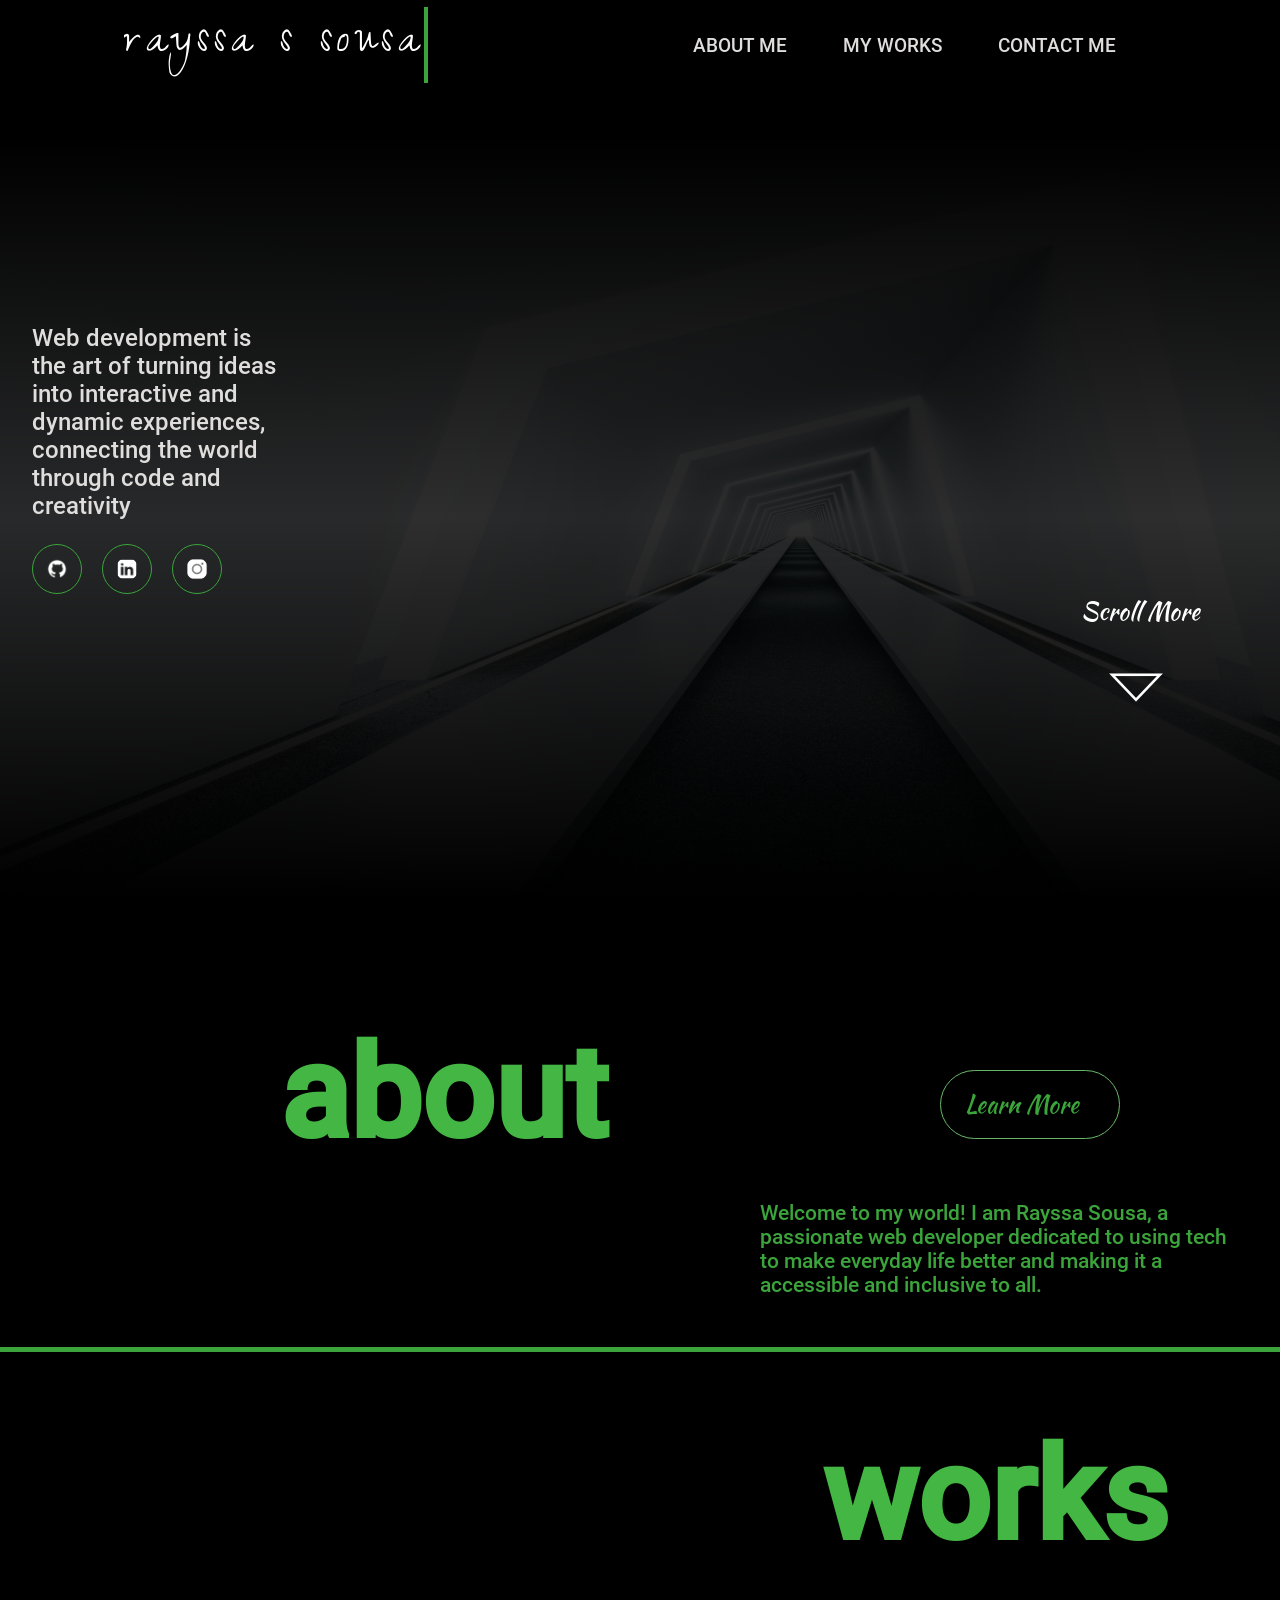
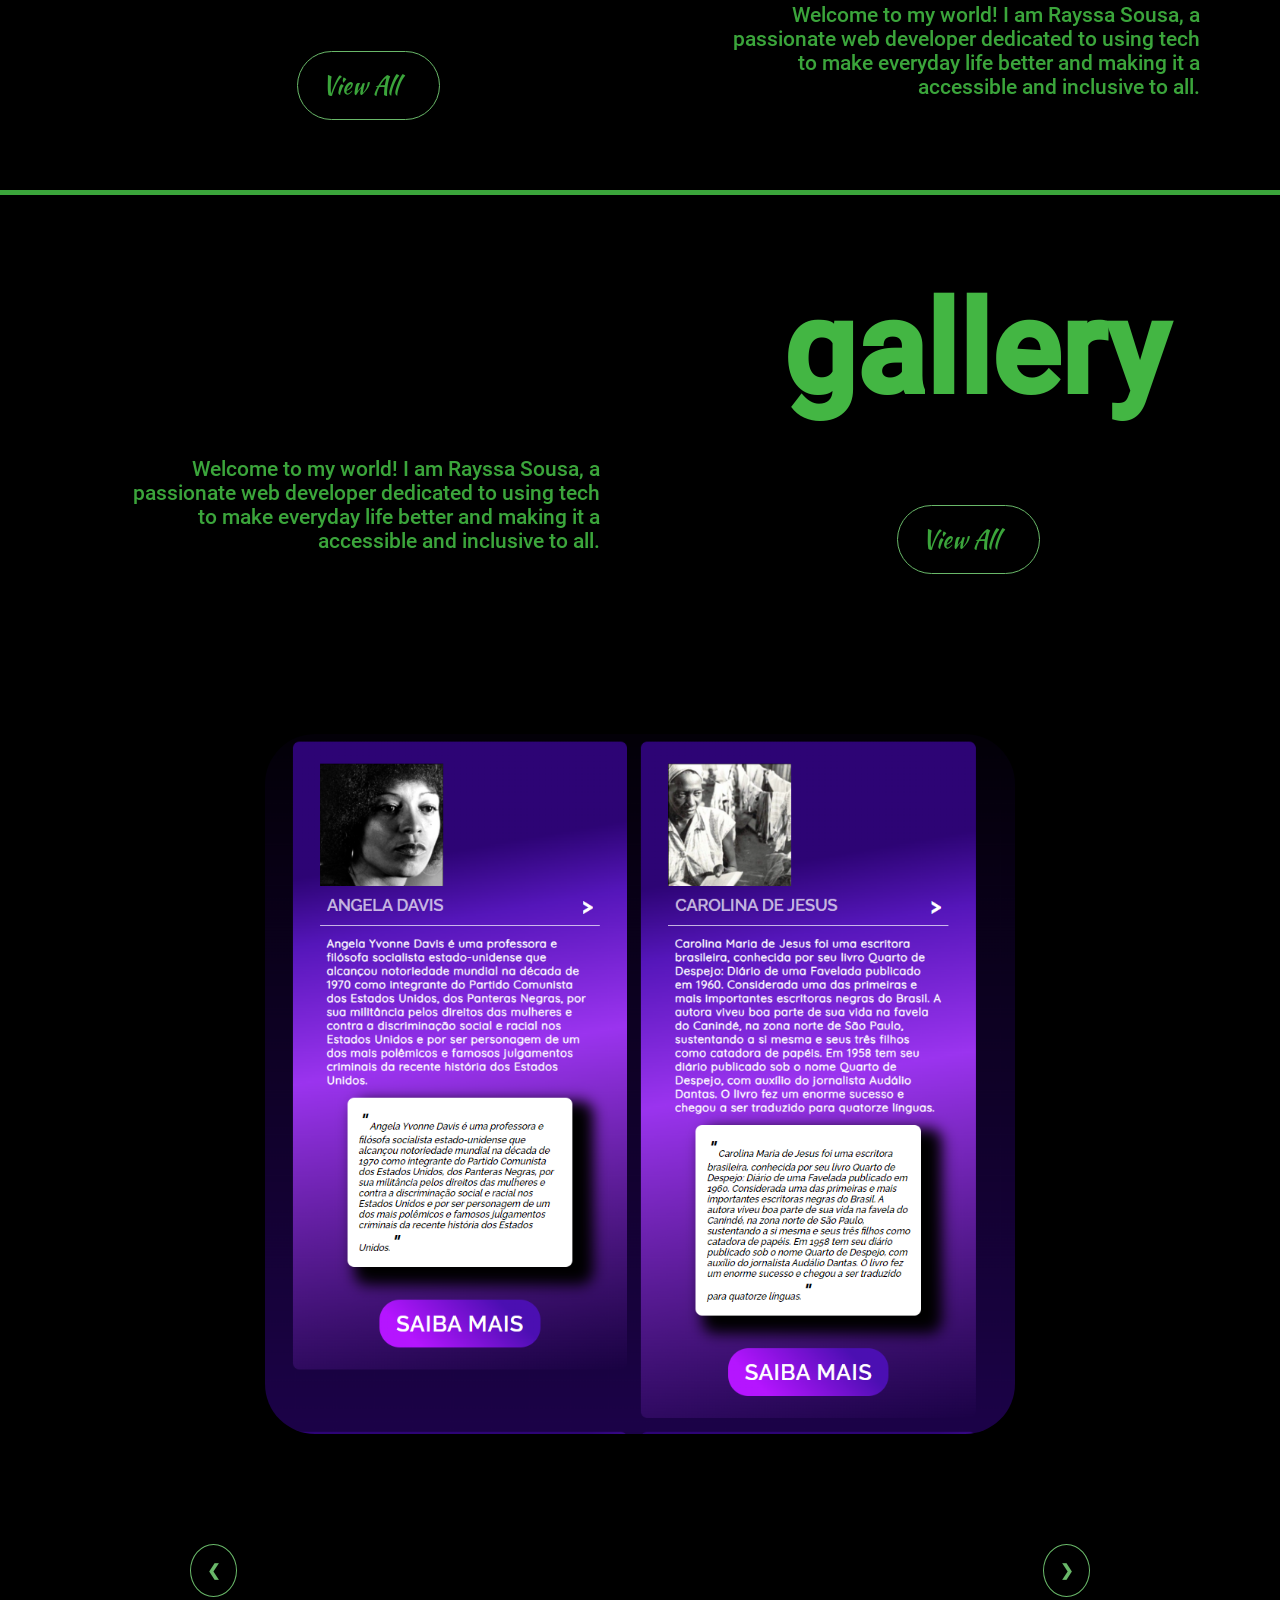
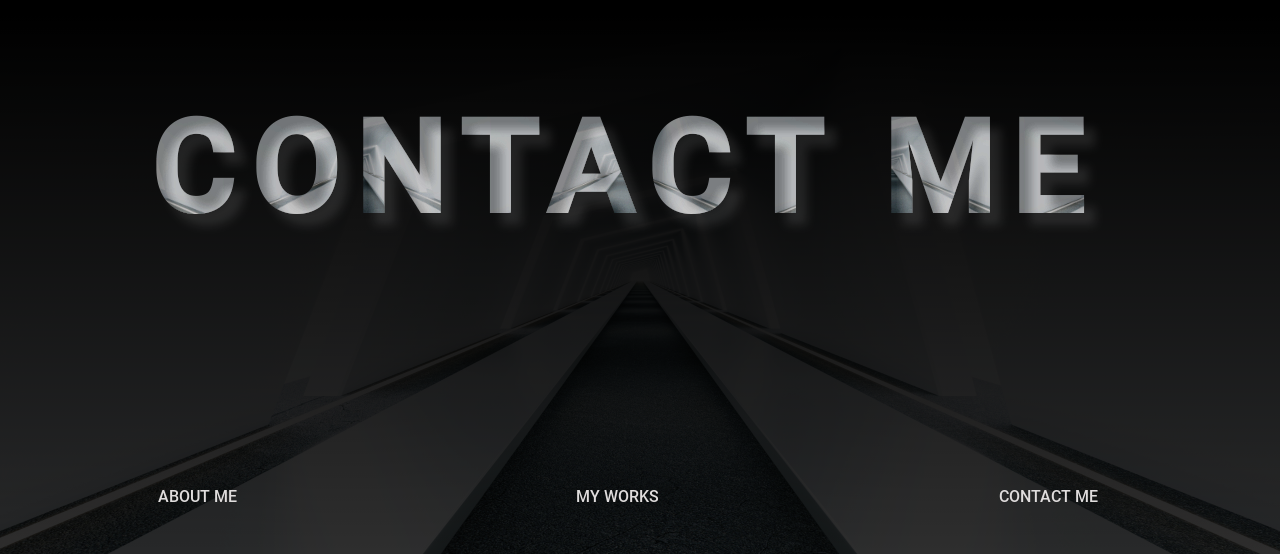
==== index.html @ abcde001 "starting on the contact page, endind the form and making everything flexible for mobiles" ====
<!DOCTYPE html>
<html lang="en">
<head>
    <meta charset="UTF-8">
    <meta name="viewport" content="width=device-width, initial-scale=1.0">
    <title>Personal Portfolio | CodSoft</title>
    <link rel="stylesheet" href="assets/css/style.css">
    <link rel="stylesheet" href="assets/css/mobile-view.css">

    <style>
        .scrolling::after{
                    content: url('/assets/projects/icons8-ordem-descendente-64.png');
                    margin-right: 2rem;
                }
                
        .scrolling:hover::after{
            content: url('/assets/projects/icons8-ordem-descendente-64\ \(1\).png');
            cursor: pointer;
        }
    </style>
</head>
<body>
    <header>
        <div class="align-header-content">
            <div class="logo">
                <a href="index.html"><p>RAYSSA S SOUSA</p></a>
            </div>

            <nav>
                <ul class="navigation-content">
                    <a href="about-page.html"><li>About me</li></a>
                    <a href="#"><li>My Works</li></a>
                    <a href="contact-me.html"><li>Contact Me</li></a>
                </ul>
            </nav>

            <div class="drowpdown">
                <button class="dropbtn">
                    <img src="assets/projects/icons8-cardápio-50.png" alt="Menu">
                </button>
                <div class="dropdown-content">
                    <a href="about-page.html"><li>About me</li></a>
                    <a href="#"><li>My Works</li></a>
                    <a href="contact-me.html"><li>Contact Me</li></a>
                </div>
            </div>
        </div>
    </header>

    <main>
        <section class="main-page" style="background: linear-gradient(black 5%, transparent, black 90%), url('assets/projects/background-main-page.png'); background-size: cover;">
            <div class="main-page-content"></div>
            <div class="main-page-content text-content">
                <p>Web development is the art of turning ideas into interactive and dynamic experiences, connecting the world through code and creativity</p>
                <div class="social-media-links">
                    <a href="#"><img src="assets/projects/icons8-github-96 (1).png" alt="Github logo"></a>
                    <a href="#"><img src="assets/projects/icons8-linkedin-96 (1).png" alt="LinkedIn logo"></a>
                    <a href="#"><img src="assets/projects/icons8-instagram-96.png" alt="Instagram logo"></a>
                </div>
            </div>
            <a href="#about-page">
                <div class="main-page-content scrolling">
                <p>Scroll More</p>
            </div>
            </a>
            <div class="main-page-title">
                <h1>PORTFOLIO</h1>
            </div>
        </section>

        <div class="side-spaces">
            <section class="about" id="about-page">
                <div class="column-align">
                    <div class="row-align right-align">
                        <a href="about-page.html"><h2>About</h2></a>
                    </div>
                    <div class="row-align right-align"></div>
                </div>
                <div class="column-align">
                    <div class="row-align left-align">
                        <button type="button">Learn More</button>
                    </div>
                    <div class="row-align align-text-left margin-r">
                        <p>Welcome to my world! I am Rayssa Sousa, a passionate web developer dedicated to using tech to make everyday life better and making it a accessible and inclusive to all. </p>
                    </div>
                </div>
            </section>

            <div class="divisor-normal"></div>
            <div class="divisor"></div>

            <section class="works">
                <div class="column-align">
                    <div class="row-align">
                    </div>
                    <div class="row-align-block right-align">
                        <button type="button">View All</button>
                    </div>
                </div>
                <div class="column-align">
                    <div class="row-align right-align">
                        <h2>Works</h2>
                    </div>
                    <div class="row-align align-text-right">
                        <p>Welcome to my world! I am Rayssa Sousa, a passionate web developer dedicated to using tech to make everyday life better and making it a accessible and inclusive to all. </p>
                    </div>
                </div>
            </section>
            <div class="divisor-normal"></div>

            <section class="galery">
                <div class="column-align">
                    <div class="row-align">
                    </div>
                    <div class="row-align align-text-right">
                        
                        <p>Welcome to my world! I am Rayssa Sousa, a passionate web developer dedicated to using tech to make everyday life better and making it a accessible and inclusive to all. </p>
                    </div>
                </div>
                <div class="column-align">
                    <div class="row-align right-align">
                        <h2>Gallery</h2>
                    </div>
                    <div class="row-align-block align-text-right">
                        <button type="button">View All</button>
                    </div>
                </div>
            </section>
        </div>

        <section class="display-project-pic"></section>

        <div class="side-spaces">
            <section class="projects-navigation" id="projects-navigation">
                <div class="project-display">
                    <img src="assets/projects/3.png" alt="">
                </div>
                <div class="project-display">
                    <img src="assets/projects/cv.png" alt="">
                </div>
                <div class="project-display"> 
                    <img src="assets/projects/DIO-css-clone.png" alt="">
                </div>
                <div class="project-display">
                    <img src="assets/projects/discord-clone.png" alt="">
                </div>
                <div class="project-display">
                    <img src="assets/projects/pokedex.png" alt="">
                </div>
                <div class="project-display">
                    <img src="assets/projects/wikipedia1.png" alt="">
                </div>
                <div class="project-display">
                    <img src="assets/projects/youtube-clone.png" alt="">
                </div>
                <div class="project-display"> 
                    <img src="assets/projects/youtube-search-clone.png" alt="">
                </div>
                

                <a class="previous" onclick="plusSlides(-1)">&#10094;</a>
                <a class="next" onclick="plusSlides(1)">&#10095;</a>
            </section>

            <section class="box">
                <div class="cards-projects">
                    <div class="cards">
                        <div class="card1" style="background: url('/assets/projects/pokedex.png');
                        background-size: cover;
                        background-position: center;"></div>
                    </div>
                    <div class="cards">
                        <div class="card2" style="background: url('/assets/projects/portfolio.png');
                        background-size: cover;
                        background-position: center;"></div>
                    </div>
                    <div class="cards">
                        <div class="card3" style="background: url('/assets/projects/discord-clone.png');
                        background-size: cover;
                        background-position: center;"></div>
                    </div>
                </div>

                <button id="more-projects">See All</button>
            </section>
        </div>
    </main>

    <footer>
        <div class="bg-green"></div>
        <div class="footer-img-bg" style="background: linear-gradient(black, transparent), url('assets/projects/background-main-page.png');
        background-size: cover;
        background-position: center;">
            <a href="contact-me.html"><h2 style="background: url('assets/projects/background-main-page.png'); background-size: contain; background-position: top;
                background-clip: text;
                color: transparent;">contact me</h2></a>
            <nav class="footer-nav">
                <ul class="navigation-content">
                    <a href="about-page.html"><li>About me</li></a>
                    <a href="#"><li>My Works</li></a>
                    <a href="contact-me.html"><li>Contact Me</li></a>
                </ul>
            </nav>
        </div>
    </footer>

    <script>
        let slideIndex = 1;
        showSlides(slideIndex);

        function plusSlides(n){
            showSlides(slideIndex += n);
        }

        function currentSlide(n){
            showSlides(slideIndex = n);
        }

        function showSlides(n){
            let i;
            let slides = document.getElementsByClassName("project-display");
            if(n >slides.length){
                slideIndex = 1;
            }
            if(n < 1){
                slideIndex = slides.length;
            }

            for(i = 0; i < slides.length; i++){
                slides[i].style.display = "none";
            }
            slides[slideIndex-1].style.display = "flex";
        }
    </script>
</body>
</html>
---- assets/css/style.css ----
body, a {
    margin: 0;
    text-decoration: none;
}

*{
    color: white;
    font-family: roboto;
    box-sizing: border-box;
}

*::selection{
    background-color: rgb(59, 165, 59);
    color: black;
}

main{
    background-color: black;
}

header{
    height: 10vh;
    background-color: black;
}

.align-header-content{
    display: flex;
    justify-content: space-around;
    align-items: center;
    height: 100%;
}

@font-face {
    font-family: roboto;
    src: url('/assets/fonts/Roboto-Medium.ttf');
}

@font-face {
    font-family: zeyada;
    src: url('/assets/fonts/Zeyada-Regular.ttf');
}

@font-face {
    font-family: kaushan;
    src: url('/assets/fonts/KaushanScript-Regular.ttf');
}

.logo p{
    overflow: hidden;
    border-right: .10em solid rgb(59, 165, 59);
    white-space: nowrap;
    font-size: 3rem;
    font-family: zeyada;
    letter-spacing: 5px;
    text-transform: lowercase;
    margin: 0 auto;
    font-weight: normal;
    animation: typingEffect 3s steps(20,end), cursorEffect .65s step-end infinite;
}

@keyframes typingEffect {
    from{
        width: 0;
    } to {
        width: 100%;
    }
}

@keyframes cursorEffect {
    from, to {
        border-color: transparent;
    } 50% {
        border-color: rgb(59, 165, 59);
    }
}

.navigation-content{
    margin: 0;
    padding: 0;
    display: flex;
    align-items: center;
}

.navigation-content li{
    margin-right: 1.5rem;
    padding: 1rem;
    list-style: none;
    text-transform: uppercase;
    font-family: roboto;
    font-size: 1.2rem;
    color: #e0dddd;
    font-weight: normal;
}

.navigation-content li:hover{
    color: black;
    background-color: white;
    transition: 2s ease;
}

.main-page{
    height: 100vh;
    display: flex;
    flex-direction: column;
}

.main-page-content{
    height: 20%;
    display: flex;
    flex-direction: column;
}

.text-content p{
    width: 20%;
    font-size: 1.5rem;
    font-weight: normal;
    color: #e0dddd;
    margin-left: 2rem;
}

.social-media-links{
    margin: 0;
    margin-left: 2rem;
}

.social-media-links img {
    width: 50px;
    margin-right: 1rem;
    background-color: transparent;
    border: 1px solid rgb(59, 165, 59);
    padding: .8rem;
    border-radius: 50%;
}

.scrolling{
    display: flex;
    flex-direction: column;
    align-items: flex-end;
    font-size: 1.5rem;
    color: #e0dddd;
    margin-right: 5rem;
}

.scrolling p{
    font-family: kaushan;
}

.main-page-title{
    text-align: center;
    height: 5%
}

.main-page-title h1{
    font-size: 15rem;
    letter-spacing: 1rem;
    margin: 0;
    background: url('assets/projects/background-main-page.png');
    background-size: contain;
    background-clip: text;
    color: transparent;
    filter: brightness(2);
    font-weight: 600;
}

.main-page-title{
    background-size: scale-down;
    background-position: bottom;
}

.about, .works, .galery{
    padding-top: 15rem;
    height: 55vh;
    background-color: black;
    display: flex;
}

.about{
    margin-bottom: 15rem;
}
.galery{
    padding: 0;
    margin-right: 10rem;
    padding-bottom: 5rem;
}

.divisor-normal{
    height: 5px;
    background-color: rgb(59, 165, 59);
}

.works{
    margin-right: 10rem;
    margin-bottom: 5rem;
}

.column-align {
    width: 50%;
}

.row-align{
    height: 50%;
    display: flex;
    justify-content: flex-end;
}

.row-align-block{
    display: block;
    text-align: right;
    height: 50%;
}

.right-align h2{
    text-align: right;
    text-transform: lowercase;
    margin: 0;
    font-size: 10rem;
    color: rgb(67, 182, 67);
}

.column-align > .left-align{
    text-align: right;
    display: block;
}

.column-align > .right-align{
    justify-content: flex-end;
    align-items: end;
}

.left-align button, .right-align button, .row-align-block button{
    
    background-color: transparent;
    border: 1px solid rgb(105, 184, 105);
    color: rgb(59, 165, 59);
    border-radius: 50px;
    font-size: 2rem;
    padding: 1rem 1.5rem;
    font-family: kaushan;
    margin-right: 20rem;
}

.left-align button::after, .right-align button::after, .row-align-block button::after{
    content: url('assets/projects/icons8-arrastar-para-cima\,-seta-para-a-direita-48.png');
    margin-left: 1rem;
}

.left-align button:hover, .right-align button:hover, .row-align-block button:hover{
    background-color: rgb(59, 165, 59);
    color: white;
    transition: 1s ease;
    cursor:pointer;
}

.align-text-left p, .align-text-right p{
    font-size: 1.5rem;
    font-weight: 100;
    margin: 0;
    color: rgb(59, 165, 59);
    margin-top: 2rem;
}

.align-text-right{
    text-align: right;
}

.side-spaces{
    width: 1400px;
    background-color: black;
    margin-right: auto;
    margin-left: auto;
}

.divisor {
    height: 5px;
    width: 30%;
    background-color: rgb(59, 165, 59);
    transform: rotate(90deg);
    margin-left: auto;
    margin-right: auto;
}

.row-align-block button{
    margin-top: 5rem;
}

.display-project-pic{
    display: none;
    height: 85vh;
    background: url('assets/projects//frameworks.png');
    background-size: cover;
    background-repeat: no-repeat;
    background-position: top;
}

.projects-navigation{
    padding: 10rem 0 10rem 0;
    display: flex;
    max-width: 1000px;
    position: relative;
    margin-left: auto;
    margin-right: auto;
}

.project-display{
    width: 100%;
    height: 800px;
    animation: fade 1.5s;
    justify-content: center;
}

.project-display img {
    object-fit: cover;
    object-position: center ;
    border-radius: 50px;
    max-height: 700px;
    max-width: 1000px;
}

.previous, .next {
    cursor: pointer;
    position: absolute;
    top: 80%;
    width: auto;
    margin-top: -22px;
    padding: 1rem;
    color: rgb(105, 184, 105);
    border: 1px solid rgb(105, 184, 105);
    border-radius: 50%;
    font-weight: bold;
    font-size: 2rem;
    transition: 0.6s ease;
    user-select: none;
}

.previous:hover, .next:hover{
    background-color: rgba(59, 165, 59, 0.8);
}

.next {
    right: -10%;
}

.previous{
    left: -10%;
}

@keyframes fade {
    from{
        opacity: .4;
    } to{
        opacity: 1;
    }
}

footer{
    height: fit-content;
}

.bg-green{
    display: none;
    height: 40vh;
    background: linear-gradient(black 5%, transparent), rgb(67, 182, 67);
}

.footer-img-bg{
    height: 60vh;
    position: relative;
    text-align: center;
    display: flex;
    flex-direction: column;
    justify-content: space-around;
    align-items: center;
}

.footer-img-bg h2{
    margin: 0;
    text-transform: uppercase;
    font-size: 10rem;
    letter-spacing: 1rem;
    filter: brightness(3);
    font-weight: 600;
    margin-left: 8rem;
}

.footer-nav{
    width: 100%;
    padding-bottom: 2rem;
}

.footer-nav > .navigation-content{
    width: 100%;
    justify-content: space-around;
}

.footer-nav > .navigation-content li {
    font-size: 1.5rem;
}

.footer-nav > .navigation-content li:hover{
    color: white;
    background-color: transparent;
}

.intro-section{
    height: fit-content;
    display: flex;
    padding: 5rem 0;
    background-color: rgba(59, 165, 59, 0.5);
}

.organize-page{
    margin-left: auto;
    margin-right: auto;
    text-align: center;
}

.organize-page h1{
    text-transform: uppercase;
    font-weight: normal;
    font-weight: normal;
    font-size: 3rem;
}

#bold-destaque{
    color: rgb(146, 223, 146);
    font-weight: bold;
}

.agrupacao-info{
    display: flex;
    align-items: center;
    justify-content: center;
    text-align: left;
}

.personal-info{
    width: 20%;
    margin-right: 5rem;
    margin-left: 3rem;
    margin-bottom: 1rem;
}

.personal-info p, .personal-info-label h2, .about-text h2, .about-text p{
    font-family: monospace;
    font-size: 1.2rem;
}

.personal-info-label h2{
    font-size: 1.5rem;
    font-weight: 600;
}

.about-text{
    width: 30%;
    text-align: left;
}

.my-resume {
    flex-direction: column;
    position: relative;
    z-index: 0;
    background-color: rgba(59, 165, 59, 0.5);
    text-align: center;
}

.my-resume h2{
    font-size: 3rem;
    font-weight: normal;
    text-transform: uppercase;
    margin: 0;
    margin-bottom: 0;
}

.my-resume h2 + a p{
    text-transform: uppercase;
    color: rgb(146, 223, 146);
    font-size: 1.1rem;
}

.my-resume h2 + a p:hover{
    text-shadow: 1px 1px 5px rgb(146, 223, 146);
    transition: 1s ease;
}

.my-resume::before{
    content: " ";
    position: absolute;
    top: 50%;
    width: 100%;
    height: 2px;
    background-color: rgb(146, 223, 146);
    transform: rotate(90deg);
    z-index: -1;
    display: block;
    margin-top: 5rem;
    margin-right: 1rem;
}

.resume-timeline{
    text-align: center;
}

.resume-timeline h3{
    text-transform: uppercase;
    background-color: #f1f1f1;
    display: inline-block;
    padding: 0.5rem 1rem;
    color: black;
    border-radius: 10px;
    font-weight: normal;
    font-family: monospace;
    font-size: 1.5rem;
}

.experience-card{
    display: flex;
}
.experience-left, .blank-space, .experience-right {
    width: 100%;
}
.experience-left, .experience-right{
    margin: 3.5rem 0;
    display: flex;
    align-items: flex-end;
    flex-direction: column;
}

.experience-left + .blank-space {
    margin: 0;
    margin-right: 7rem;
    display: flex;
    justify-content: flex-start;
    align-items: center;
}

.experience-left, .blank-space{
    width: 100%;
}

.experience-left {
    text-align: right;
    margin: 4.5rem 0;
    display: flex;
    align-items: flex-end;
    flex-direction: column;
    padding-right: 2rem;
}

.experience-left h4, .experience-left p, .experience-right h4, .experience-right p {
    font-family: monospace;
    letter-spacing: 2px;
}

.experience-left h4, .experience-right h4 {
    font-size: 2rem;
    font-weight: normal;
    margin: 0;
    margin-bottom: 1rem;
}

.experience-left p + p, .experience-right p + p {
    width: 60%;
    line-height: 1.5;
}

.experience-right {
    text-align: left;
    align-items: flex-start;
    padding-left: 2rem;
}

.my-skills{
    text-align: center;
    padding: 10rem 0;
}

.my-skills h2{
    color: white;
    font-family: monospace;
    font-size: 3rem;
    font-weight: normal;
}

.grid-align-skills{
    height: 100%;
    width: 70%;
    margin-left: auto;
    margin-right: auto;
    display: flex;
    align-items: center;
    border-top: 1px solid white;
}

.grid-skills{
    height: 50%;
    width: 100%;
    display: grid;
    grid-template-rows: repeat(3, 1FR);
    padding-top: 5rem;
}

.skill-set{
    width: 50%;
    margin-left: auto;
    margin-right: auto;
}

.progress-header{
    display: flex;
    justify-content: space-between;
}

.progress-header h3{
    margin: 0;
    text-align: left;
    margin-bottom: 2rem;
    font-family: monospace;
    color: white;
    font-size: 1.5rem;
    font-weight: normal;
    letter-spacing: 2px;
}

.progress-header p{
    color: white;
    font-size: 1.5rem;
    font-weight: normal;
    font-family: monospace;
}

.progress-bar-bg{
    margin-left: auto;
    margin-right: auto;
    height: 5px;
    background-color: rgba(245, 245, 245, 0.8);
    border-radius: 20px;
}

.progress-bar-animation{
    transition: all .5s ease-in;
    background-image: linear-gradient(45deg, rgba(255, 255, 255, 0.25) 25%, transparent 25%, transparent 50%, rgba(255, 255, 255, 0.25) 50%, rgba(255, 255, 255, 0.25) 75%, transparent 75%, transparent);
    background-size: 40px 40px;
    animation: progress-stripes 2s linear infinite;
}

.progress-bar {
    height: 100%;
    border-radius: 20px;
}

.purple-width{
    width: 15%;
    background-color: purple;
}

.blue-width{
    width: 90%;
    background-color: blue;
}

.green-width{
    width: 100%;
    background-color: rgb(17, 156, 17);
}

@keyframes progress-stripes{
    0%{
        background-position: 40px 0;
    } 100%{
        background-position: 0 0;
    }
}

.normal-footer{
    background-color: black;
    height: fit-content;
    display: flex;
    flex-direction: column;
    align-items: center;
    padding: 5rem 0;
    border-top: 1px solid rgb(59, 165, 59);
}

ul{
    padding: 0;
    margin: 0;
}

footer h4{
    text-transform: uppercase;
    color: rgb(59, 165, 59);
    margin: 1rem 0;
}

footer p{
    margin: 0;
    color: rgb(59, 165, 59);
}

#destaque{
    color: white;
    cursor: pointer;
}

.destaque-experiencias{
    display: none;
}

.drowpdown{
    display: none;
}

.box{
    display: none;
}

.organize-profile-photo{
    display: flex;
    width: 100%;
    justify-content: center;
    margin: 3rem 0;
}

.profile-outline{
    width: 400px;
    height: 400px;
    border: 10px solid rgb(59, 165, 59);
    position: relative;
    animation: movingPic 4s ease-in-out;
}

.profile-pic{
    height: 400px;
    width: 400px;
    margin-top: -3.5rem;
    margin-left: 3rem;
    box-shadow: 8px 8px 100px 10px rgba(0, 0, 0, 0.1);
}

.green-bg{
    background-color: rgba(59, 165, 59, 0.5);
}

.flex-align{
    display: flex;flex-direction: row;
    justify-content: center;
    align-items: center;
    overflow: hidden;
    height: 55vh;

    font-family: roboto;
    transition: .25s;

    margin: 0 2rem;

    
}

.options-box{
    display: flex;
    flex-direction: row;
    align-items: stretch;
    overflow: hidden;

    min-width: 600px;
    max-width: 900px;
    width: calc(100% - 100px);
    height: 400px;

    position: absolute;
}


.option{
    position: relative;
    overflow: hidden;

    min-width: 60px;
    margin: 10px;

    background-size: auto 120%;
    background-position: center;

    cursor: pointer;

    transition:.5s cubic-bezier(0.05, 0.61, 0.41, 0.95);
    box-shadow: 8px 4px 7px -5px rgba(255, 255, 255, 0.3);
}

.options-box > .active{
    flex-grow: 10000;
    transform: scale(1);

    max-width: 600px;
    margin: 0px;
    border-radius: 40px;

    background-size: contain;
}

.options-box > .active .shadow{
    box-shadow:inset 0 -120px 120px -125px black;;
}

.options-box > .active .label{
    top: 70%;
    left: 20px;
    .info > h3{
        left: 0;
        opacity: 1;
        text-align: left;
    }
}

.option:not(.active){
    flex-grow: 1;

    background-size: cover;

    border-radius: 30px;
}

.option:not(.active) .shadow{
    box-shadow: inset 0 -20px 20px 5px rgba(0, 0, 0, 0.4);
}

.option:not(.active) .label{
    bottom: 10px;
    left: 10px;
    .info > h3 {
        text-align: left;
        opacity: 0;
    }
}

.shadow{
    position: absolute;
    bottom: 0;
    left: 0;
    right: 0;

    height: 120px;

    transition:.5s cubic-bezier(0.05, 0.61, 0.41, 0.95);
}

.label{
    display: flex;
    position: absolute;
    right: 0;

    height: 40px;
    transition:.5s cubic-bezier(0.05, 0.61, 0.41, 0.95);

}
.icon{
    display: flex;
    flex-direction: column;
    justify-content: center;

    margin-left: 10px;

    color: white;

    white-space: pre;
}

.icon > h3{
    position: relative;
    transition:.5s cubic-bezier(0.05, 0.61, 0.41, 0.95), opacity .5s ease-out;
}

.main{
    font-weight: bold;
    font-size: 1.2rem;
    font-family: monospace;
}

.sub{
    transition-delay: .1s;
    font-family: monospace;
}

.areas-expertise{
    text-align: center;
    padding: 5rem 0;
}

.areas-expertise h2{
    font-family: monospace;
    font-size: 3rem;
    font-weight: normal;
}

.contact-page{
    height: 100vh;
    background-color: #fdf8f8;
    display: flex;
    justify-content: center;
    align-items: center;
}

.contact-box{
    max-width: 1400px;
    min-width: 300px;
    width: calc(100% - 20%);
    height: 80vh;
    margin: 0 2rem;
    border: 8px solid rgb(59, 165, 59);
    border-radius: 40px;
    display: flex;
    padding: 1.5rem;
    background-color: #f7f7f7;
}

.section-two, .section-one{
    border-radius: 40px;
}

.section-one{
    width: 30%;
    height: 100%;
}

.section-one .logo p{
    color: black;
    font-size: 1.5rem;
    width: fit-content;
    margin: 0;
    animation: typingEffect 3s steps(20,end), cursorEffect .35s step-end;
}

.content-box-text{
    height: 80%;
    padding: 2rem 0;
}

.contact-text h2, .contact-text p, .contact-text span{
    color: black;
}

.contact-text h2{
    font-size: 1.1rem;
    margin: 0;
    font-weight: normal;
    letter-spacing: 1px;
    text-transform: uppercase;
}

.contact-text p{
    margin: 0;
    margin-top: .5rem;
    margin-bottom: 1rem;
    font-size: .925rem;
    color: rgb(66, 66, 66);
}

.contact-text span{
    font-size: .925rem;
    font-weight: 600;
    color: rgb(48, 46, 46);
}

.text{
    width: 80%;
    margin-bottom: 2rem;
}

.contact-page .social-media-links img {
    padding: .5rem;
    width: 60px;
    border-radius: 5px;
}

.logo{
    width: fit-content;
}


.section-two{
    width: 70%;
    padding: 4rem;
    height: 100%;
    background-color: rgb(59, 165, 59);
    display: flex;
    flex-direction: column;
    justify-content: flex-start;
}

.section-two h1{
    margin: 0;
    font-size: 5rem;
    line-height: 1;
    font-weight: normal;
    font-family: zeyada;
    margin: 3rem 0;
}

form{
    width: 100%;
    height: 40%;
}

form input, textarea{
    width: 80%;
    height: 20%;
    margin-bottom: 3rem;
    background-color: transparent;
    border: 0;
    border-bottom: 1px solid white;
    outline: none;
    font-size: 1rem;
}

form input::selection, textarea::selection{
    background-color: white;
    color: black;
}

textarea{
    height: 100px;
    resize: none;
}

form input::placeholder, textarea::placeholder{
    font-size: 1rem;
    color: white;
}

form button{
    width: 100%;
    padding: 1rem 0;
    background-color: white;
    border: 0;
    border-radius: 10px;
    font-size: 1rem;
}

button a {
    color: black;
    font-size: 1.3rem;
    letter-spacing: 2px;
    display: block;
    width: 100%;
}

@keyframes movingPic{
    0%{
        transform: scale(0.1);
    } 100%{
        transform: scale(1);
    }
}

@media screen and (max-width: 718px) {
    .options-box {
        min-width: 520px;
    }
    .options-box .option:nth-child(5) {
        display: none;
    }
}

@media screen and (max-width: 638px) {
    .options-box {
        min-width: 440px;
    }
    .options-box .option:nth-child(4) {
        display: none;
    }
}

@media screen and (max-width: 558px) {
    .options-box {
        min-width: 360px;
    }
    .options-box .option:nth-child(3) {
        display: none;
    }
}

@media screen and (max-width: 478px) {
    .options-box {
        min-width: 280px;
    }
    .options-box .option:nth-child(2) {
        display: none;
    }
}
---- assets/css/mobile-view.css ----
@media only screen and (min-width: 1000px) and (max-width: 1800px){
    .organize-profile-photo{
        display: flex;
        width: 100%;
        justify-content: center;
        margin: 3rem 0;
    }
    
    .profile-outline{
        width: 300px;
        height: 300px;
        border: 10px solid rgb(59, 165, 59);
        position: relative;
        animation: movingPic 4s ease-in-out;
    }
    
    .profile-pic{
        height: 300px;
        width: 300px;
        margin-top: -2rem;
        margin-left: 2rem;
        box-shadow: 8px 8px 100px 10px rgba(0, 0, 0, 0.1);
    }
    .project-display{
        display: flex;
        justify-content: center;
    }
    body{
        margin: 0;
    }
    header{
        width: 100%;
    }
    .align-header-content{
        width: 100%;
    }
    .text-content p{
        font-size: 1.5rem;
        width: 20%;
    }
    .main-page-title{
        text-align: center;
        height: 30%;
    }

    .main-page-title h1{
        font-size: 10rem;
        margin-bottom: 5rem;
    }

    .main-page-content{
        height: 30%;
    }

    .side-spaces{
        width: 100%;
    }

    .about, .works, .galery{
        padding-top: 0;
        padding-bottom: 0;
        margin-top: 5rem;
        margin-bottom: 5rem;
        height: fit-content;
    }

    .right-align h2{
        font-size:8rem;
        margin-right: 2rem;
    }

    .left-align button, .right-align button, .row-align-block button {
        background-color: transparent;
        border: 1px solid rgb(105, 184, 105);
        color: rgb(59, 165, 59);
        border-radius: 50px;
        font-size: 1.5rem;
        padding: 1rem 1.5rem;
        font-family: kaushan;
        margin-right: 10rem;
    }
    .align-text-left p, .align-text-right p {
        font-size: 1.3rem;
        font-weight: 100;
        margin: 0;
        color: rgb(59, 165, 59);
        margin-top: 2rem;
        width: 80%;
    }

    .margin-r{
        margin-right: 2.5rem;
    }

    .divisor{
        display: none;
    }

    .works, .galery{
        margin-right: 5rem;
    }

    .project-display img{
        max-width: 75%;
    }
    .display-project-pic{
        background-size: contain;
    }

    .previous, .next{
        font-size: 1rem;
    }

    .previous{
        left: 5%;
        top: 95%;
    }

    .next{
        right: 5%;
        top: 95%;
    }

    .projects-navigation{
        padding: 5rem 0;
    }

    .footer-img-bg h2{
        position: static;
        font-size: 8rem;
        margin-left: 0;
        margin-right: 2rem;
        background: url('assets/projects/background-main-page.png');
        background-size: contain;
        background-clip: text;
        color: transparent;
        text-shadow: 11px 12px 10px rgba(255, 255, 255, 0.1);
    }

    .footer-nav > .navigation-content li {
        font-size: 1rem;
    }

    .display-project-pic{
        height: 75vh;
    }

    .bg-green{
        height: 20vh;
        background-color: black;
    }

    .footer-img-bg{
        padding-top: 5rem;
        position: static;
        flex-direction: column;
        justify-content: space-between;
        align-items: center;
    }

    footer{
        height: fit-content;
    }

    .about-text{
        font-size: 1rem;
        margin-top: 3rem;
        width: 70%;
    }

    .agrupacao-info{
        flex-wrap: wrap;
    }

    .my-resume h2{
        margin: 0;
        margin-bottom: 1rem;
    }

    .my-resume::before{
        content: " ";
        height: 0;
    }

    .experience-card .blank-space{
        width: 10%;
        margin-right: 0;
    }

    .resume-timeline h3::before{
        content: " ";
        height: 1px;
        background-color: white;
        width: 100%;
        position: absolute;
        right: 0;
        margin-top: 10px;
        z-index: -1;
    }

    .section-one .social-media-links{
        margin: 0;
    }

    .contact-page .social-media-links img{
        width: 50px;
        padding: 0;
        border: 0;
    }

    .section-two{
        padding: 3rem;
    }

    .section-two h1{
        margin: 0;
        margin-bottom: 2rem;
        font-size: 3rem;
    }

    form input, textarea, form input::placeholder, textarea::placeholder{
        font-size: .9rem;
    }

    textarea{
        height: 70px;
    }

    button a {
        font-size: .9rem;
    }
    
}

@media only screen and (min-width: 850px) and (max-width:999px){

    .organize-profile-photo{
        display: flex;
        width: 100%;
        justify-content: center;
        margin: 3rem 0;
    }
    
    .profile-outline{
        width: 200px;
        height: 200px;
    }
    
    .profile-pic{
        height: 200px;
        width: 200px;
    }
    header{
        width: 100%;
    }

    .main-page{
        width: 100%;
    }

    .text-content{
        height: fit-content;
    }

    .main-page-content{
        height: 10%;
    }

    .text-content p{
        width: 50%;
    }

    .main-page-title{
        height: 50%;
        display: flex;
        align-items: end;
        justify-content: center;
    }

    .main-page-title h1{
        font-size: 7rem;
    }

    .my-resume::before{
        content: "";
        height: 0px;
    }

    .resume-timeline h3::before{
        content: " ";
        height: 1px;
        background-color: white;
        width: 100%;
        position: absolute;
        right: 0;
        margin-top: 10px;
        z-index: -1;
    }


    .agrupacao-info{
        flex-wrap: wrap;
    }

    .about-text{
        width: 70%;
    }

    .blank-space, .experience-left + .blank-space{
        width: 5%;
        margin-right: 1rem;
    }
    .experience-left p + p, .experience-right p + p{
        font-size: 1.1rem;
    }

    .side-spaces{
        width: 100%;
    }

    .about, .works, .galery{
        height: fit-content;
        padding: 0;
        margin-bottom: 5rem;
    }

    .about .right-align h2{
        font-size: 7rem;
        margin-left: 3rem;
    }

    .column-align > .right-align{
        justify-content: flex-end;
        margin-right: 5rem;
    }

    .left-align button, .row-align-block button{
        margin: 0;
        margin-right: 5rem;
        margin-top: 3rem;
    }

    .align-text-left p, .align-text-right p{
        font-size: 1.2rem;
        width: 90%;
        text-align: center;
    }

    .divisor{
        display: none;
    }

    .works{
        margin: 3rem 0;
    }

    .right-align h2{
        font-size: 7rem;
        margin: 0;
    }

    .galery{
        margin: 3rem 0;
    }

    .galery .align-text-right p{
        margin-left: 2rem;
    }

    .project-display{
        display: flex;
        justify-content: center;
    }

    .project-display img {
        object-fit: cover;
        border-radius: 50px;
        max-width: 80%;
    }

    .previous{
        left: 5%;
    }

    .next{
        right: 5%;
    }

    .bg-green{
        display: none;
    }

    footer{
        height: fit-content;
    }

    .footer-img-bg h2{
        position: static;
        margin: 0;
        font-size: 5rem;
        text-shadow: -6px 0px 9px rgba(255, 255, 255, 0.1);
    }

    .footer-img-bg{
        padding-top: 3rem;
        flex-direction: column;
        justify-content: space-between;
        align-items: center;
    }

    .contact-box{
        margin: 0;
        width: calc(100% - 10%);
    }

    .social-media-links{
        margin: 0;
    }

    .contact-page .social-media-links img{
        width: 50px;
        border-radius: 50%;
        padding: .2rem;
    }

    .section-two{
        padding: 2rem;
    }

    .section-two h1{
        font-size: 2.5rem;
    }

    form input, textarea, form input::placeholder, textarea::placeholder{
        font-size: .9rem;
    }

    button a{
        font-size: 1rem;
    }
}

@media only screen and (min-width: 0px) and (max-width:849px){

    .organize-profile-photo{
        display: flex;
        width: 100%;
        justify-content: center;
        margin: 3rem 0;
    }
    
    .profile-outline{
        width: 200px;
        height: 200px;
    }
    
    .profile-pic{
        height: 200px;
        width: 200px;
    }

    .drowpdown{
        position: relative;
        display: inline-block;
    }

    .dropbtn img{
        width: 40px;
        padding: 0;
        cursor: pointer;
    }

    .dropbtn{
        background-color: transparent;
        border: 0;
        padding: 0;
        margin-right: 2rem;
    }

    header nav{
        display: none;
    }

    .dropdown-content{
        display: none;
        position: absolute;
        left: -200%;
        background-color: white;
        min-width: 200px;
        box-shadow: 0px 8px 16px 0px rgba(0,0,0,0.2);
        z-index: 1;
        margin-top: .5rem;
    }

    .dropdown-content a li{
        color: rgb(24, 134, 24);
        padding: 1rem 1.5rem;
        text-decoration: none;
        display: block;
        text-transform: uppercase;
        font-weight: bold;
        letter-spacing: 2px;
    }

    .dropdown-content a:hover{
        background-color: rgb(59, 165, 59);
    }

    .drowpdown:hover .dropdown-content{
        display: block;
    }

    .logo p{
        font-size: 1.7rem;
    }

    .main-page{
        background-size: cover;
        background-position: center;
        height: 90vh;
    }

    .scrolling{
        height: fit-content;
        padding-top: 10rem;
    }

    .text-content p{
        width: 80%;
    }

    .scrolling::after, .scrolling p{
        margin: 0;
        margin-right: 0;
    }

    .side-spaces{
        width: 100%;
    }

    .main-page-title{
        display: none;
    }

    .about, .works, .galery{
        margin: 0;
        display: flex;
        flex-direction: column;
        height: fit-content;
        margin: 2rem 0;
    }

    .divisor{
        display: none;
    }

    .column-align{
        width: 100%;
    }

    .column-align > .right-align {
        justify-content: center;
        align-items: center;
        text-align: center;
    }

    .right-align h2{
        font-size: 6rem;
    }

    .about{
        padding: 0;
    }
    .about h2{
        margin-bottom: 3rem;
    }

    .left-align button, .right-align button, .row-align-block button {
        margin: 0;
        font-size: 1.3rem;
        margin-bottom: 1rem;
    }

    .column-align > .left-align{
        text-align: center;
    }

    .align-text-left p, .align-text-right p {
        width: 70%;
        font-size: 1rem;
        text-align: center;
    }

    .row-align{
        justify-content: center;
    }

    .works{
        padding-top: 3rem;
    }

    .align-text-right {
        text-align: center;
        margin: 1.5rem 0;
    }

    .display-project-pic{
        display: none;
    }

    .projects-navigation{
        display: none;
    }

    .box{
        display: flex;
        flex-direction: column;
        align-items: center;
        height: fit-content;
        position: relative;
        background-color: rgba(59, 165, 59, 0.7);
        padding: 3rem 0;
    }

    .cards-projects{
        height: 100%;
        width: 100%;
        top: 50px;
        display: flex;
        flex-direction: column;
        justify-content: center;
        row-gap: 3rem;
        align-items: center;
    }

    .cards{
        height: 300px;
        width: 300px;
        border-radius: 50px;
        background-color: white;
        position: relative;
        z-index: 1;
        perspective: 1000px;


        &:hover .card1, &:hover .card2, &:hover .card3{
            transform: rotateX(9deg) translateY(-26px);

            &::after{
                transform: translateY(0%);
            }
        } 

        &::before{
            display: block;
            content: "";
            color: white;
            position: absolute;
            top: 5%;
            width: 90%;
            height: 90%;
            background: rgb(0,0,0, 0.5);
            border-radius: 50px;
            will-change: opacity;
            transform-origin: top center;
            transform: skewX(.001deg);
            transition: transform .35s ease-in-out, opacity .5s ease-in-out;
        }

        &:hover::before{
            opacity: 1;
            transform: rotateX(9deg) translateY(-10px) scale(1.15);
        }
    }

    .card1, .card2, .card3{
        border-radius: 50px;
        position: absolute;
        z-index: 1;
        top: 0;
        left: 0;
        width: 100%;
        height: 100%;
        overflow: hidden;
        perspective-origin: 50% 50%;
        transform-style: preserve-3d;
        transform-origin: top center;
        will-change: transform;
        transform: skewX(.001deg);
        transition: transform .35s ease-in-out;

        &::after{
            display: block;
            content: "";
            position: absolute;
            z-index: 100;
            top: 0;
            left: 0;
            width: 100%;
            height: 120%;
            background: linear-gradient(226deg, rgba(255,255,255,0.4) 0%, rgba(255,255,255,0.4) 35%, rgba(255,255,255,0.2) 42%, rgba(255,255,255,0) 60%);
            transform: translateY(-30%);
            will-change: transform;
            transition: transform .65s cubic-bezier(0.18, 0.9, 0.58, 1);
        }
    }

    #more-projects{
        background-color: transparent;
        border: 1px solid white;
        color: white;
        font-size: 2rem;
        font-family: kaushan;
        bottom: -150px;
        border-radius: 50px;
        padding: 1rem 2rem;
        left: 30%;
        margin: 3rem 0;
    }

    #more-projects:hover{
        background-color: white;
        border: 0;
        color: rgb(59, 165, 59);
        transition: 1s ease;
        cursor:pointer;
    }

    .bg-green{
        display: none;
    }

    footer{
        height: fit-content;
    }

    .footer-img-bg{
        align-items: center;
        position: static;
        flex-direction: column;
        justify-content: space-between;
    }

    .footer-img-bg h2{
        font-size: 3rem;
        margin: 0;
        position: static;
        background: url('assets/projects/background-main-page.png');
        background-size: contain;
        background-position: top;
        background-clip: text;
        font-size: 5rem;
    }

    .footer-nav > .navigation-content li{
        color: rgb(179, 174, 174);
    }

    .agrupacao-info{
        flex-wrap: wrap;
    }

    .about-text{
        width: 70%;
    }

    .my-resume::before{
        content: "";
        height: 0px;
    }

    .blank-space, .experience-left + .blank-space{
        width: 5%;
        margin-right: 1rem;
    }

    .resume-timeline h3::before{
        content: " ";
        height: 1px;
        background-color: white;
        width: 100%;
        position: absolute;
        right: 0;
        margin-top: 10px;
        z-index: -1;
    }

    .experience-left p+ p, .experience-right p+p{
        width: 80%;
    }

    .section-one .logo p{
        font-size: 1rem;
        font-weight: bold;
    }

    .contact-box{
        margin: 0;
        width: calc(100% - 5%);
        height: 90vh;
    }

    .social-media-links{
        margin: 0;
    }

    .contact-page .social-media-links img{
        padding: .2rem;
        border-radius: 50%;
        width: 40px;
    }

    .section-two{
        padding: 1.5rem;
    }

    .section-two h1{
        font-size: 2.5rem;
    }

    form input, form input::placeholder, textarea, textarea::placeholder{
        font-size: .9rem;
    }

    textarea{
        height: 80px;
    }

    button a {
        font-size: 1rem;
    }
}
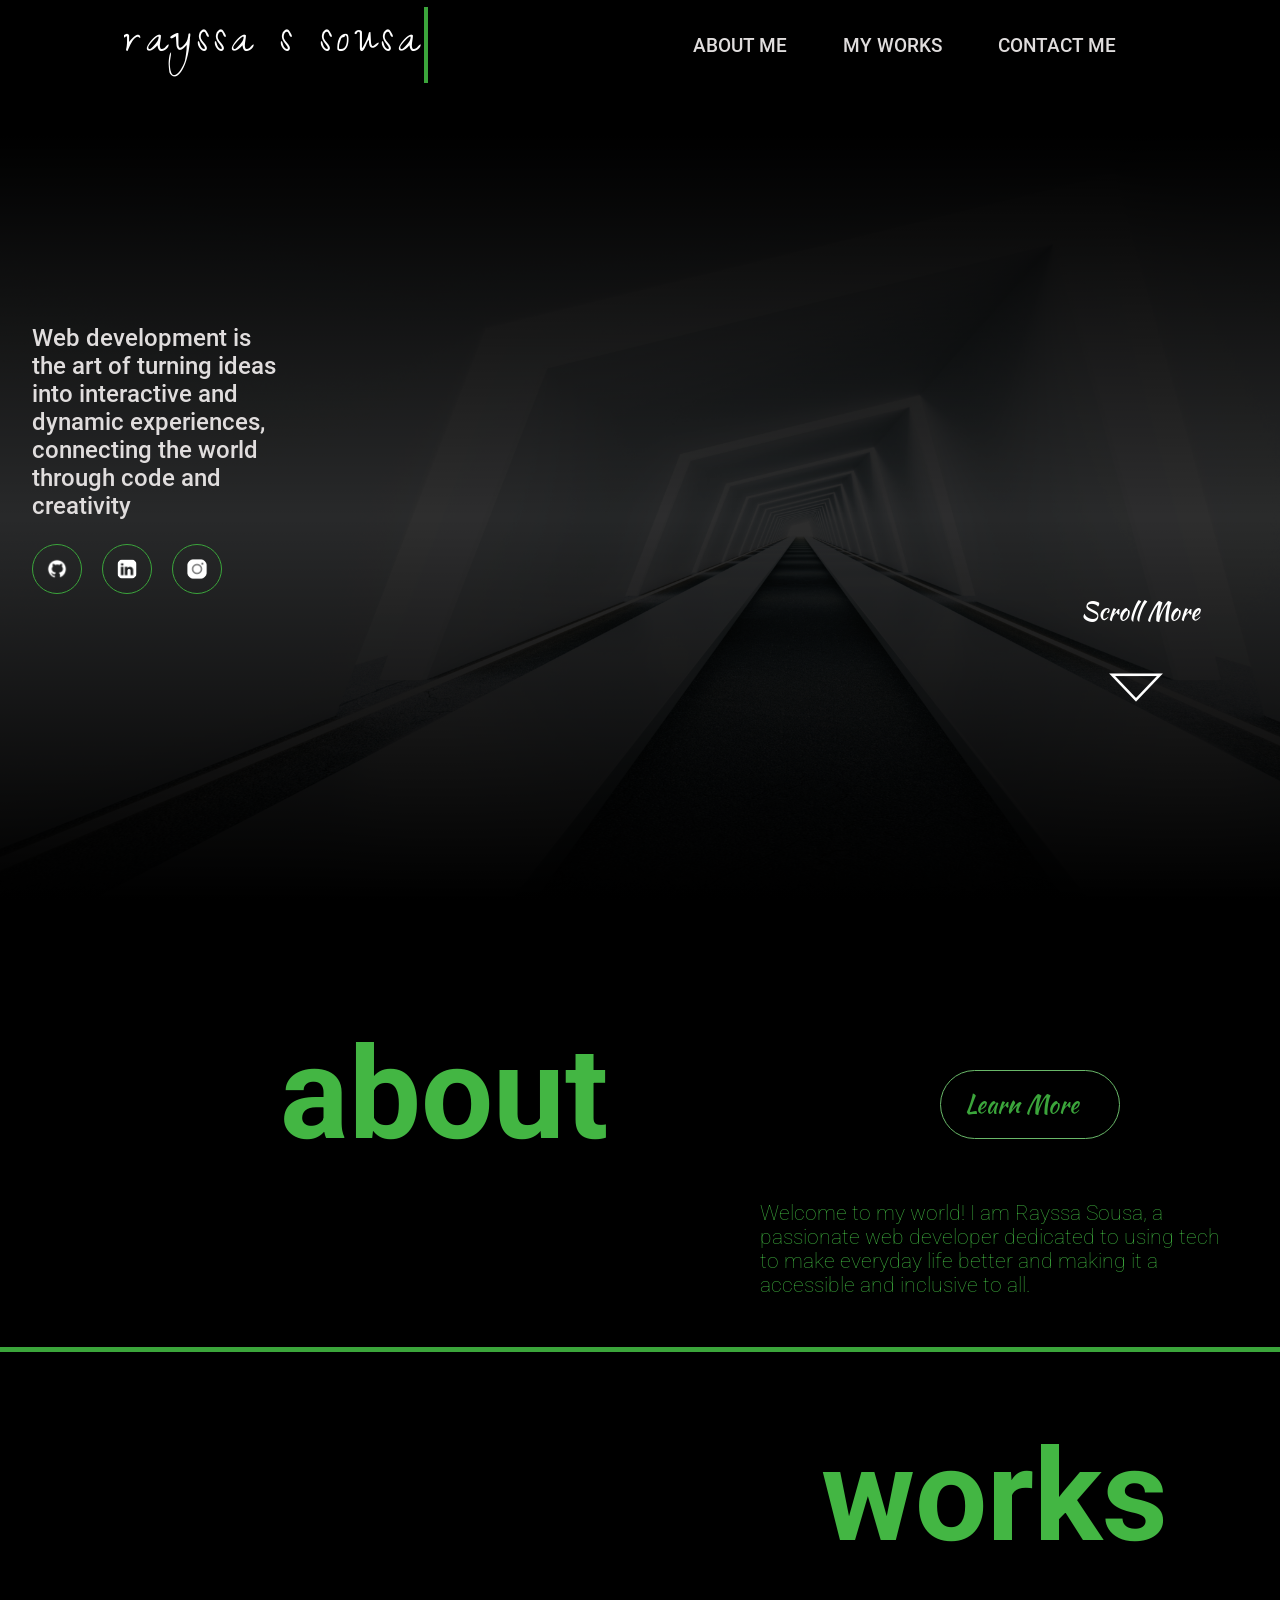
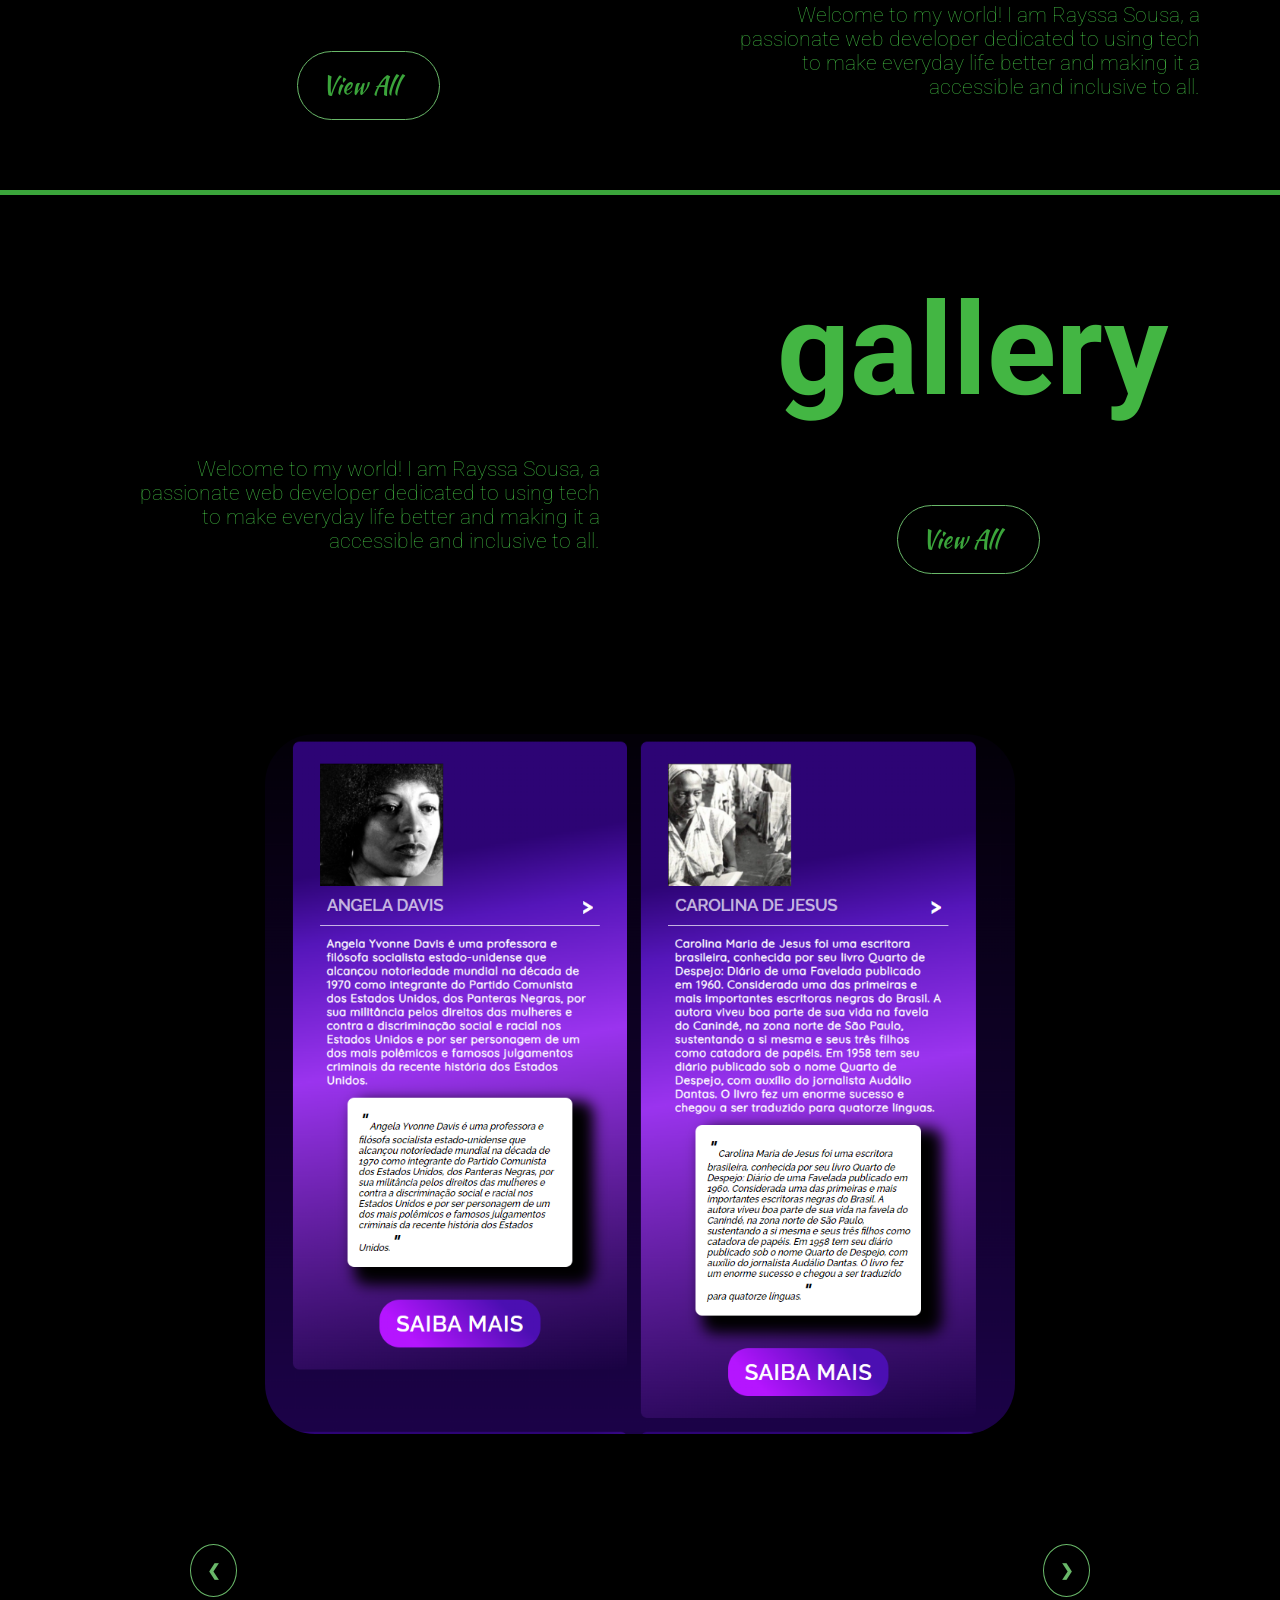
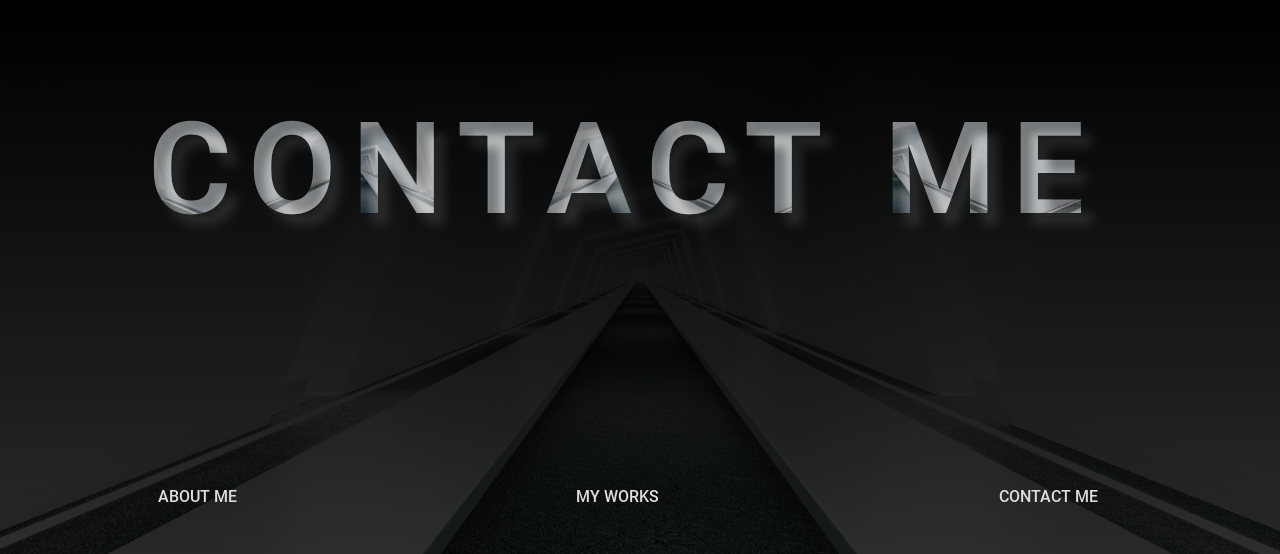
==== commit b56d0253: "starting on the contact page, endind the form and making everything flexible for mobiles" ====
--- a/index.html
+++ b/index.html
@@ -9,15 +9,20 @@
 
     <style>
         .scrolling::after{
-                    content: url('/assets/projects/icons8-ordem-descendente-64.png');
+                    content: url('/assets/projects/setabaixo.png');
                     margin-right: 2rem;
                 }
                 
         .scrolling:hover::after{
-            content: url('/assets/projects/icons8-ordem-descendente-64\ \(1\).png');
+            content: url('/assets/projects/setabaixohover.png');
             cursor: pointer;
         }
     </style>
+
+
+    <link rel="preconnect" href="https://fonts.googleapis.com">
+    <link rel="preconnect" href="https://fonts.gstatic.com" crossorigin>
+    <link href="https://fonts.googleapis.com/css2?family=Kaushan+Script&family=Roboto:ital,wght@0,100;0,300;0,400;0,500;0,700;0,900;1,100;1,300;1,400;1,500;1,700;1,900&family=Zeyada&display=swap" rel="stylesheet">
 </head>
 <body>
     <header>
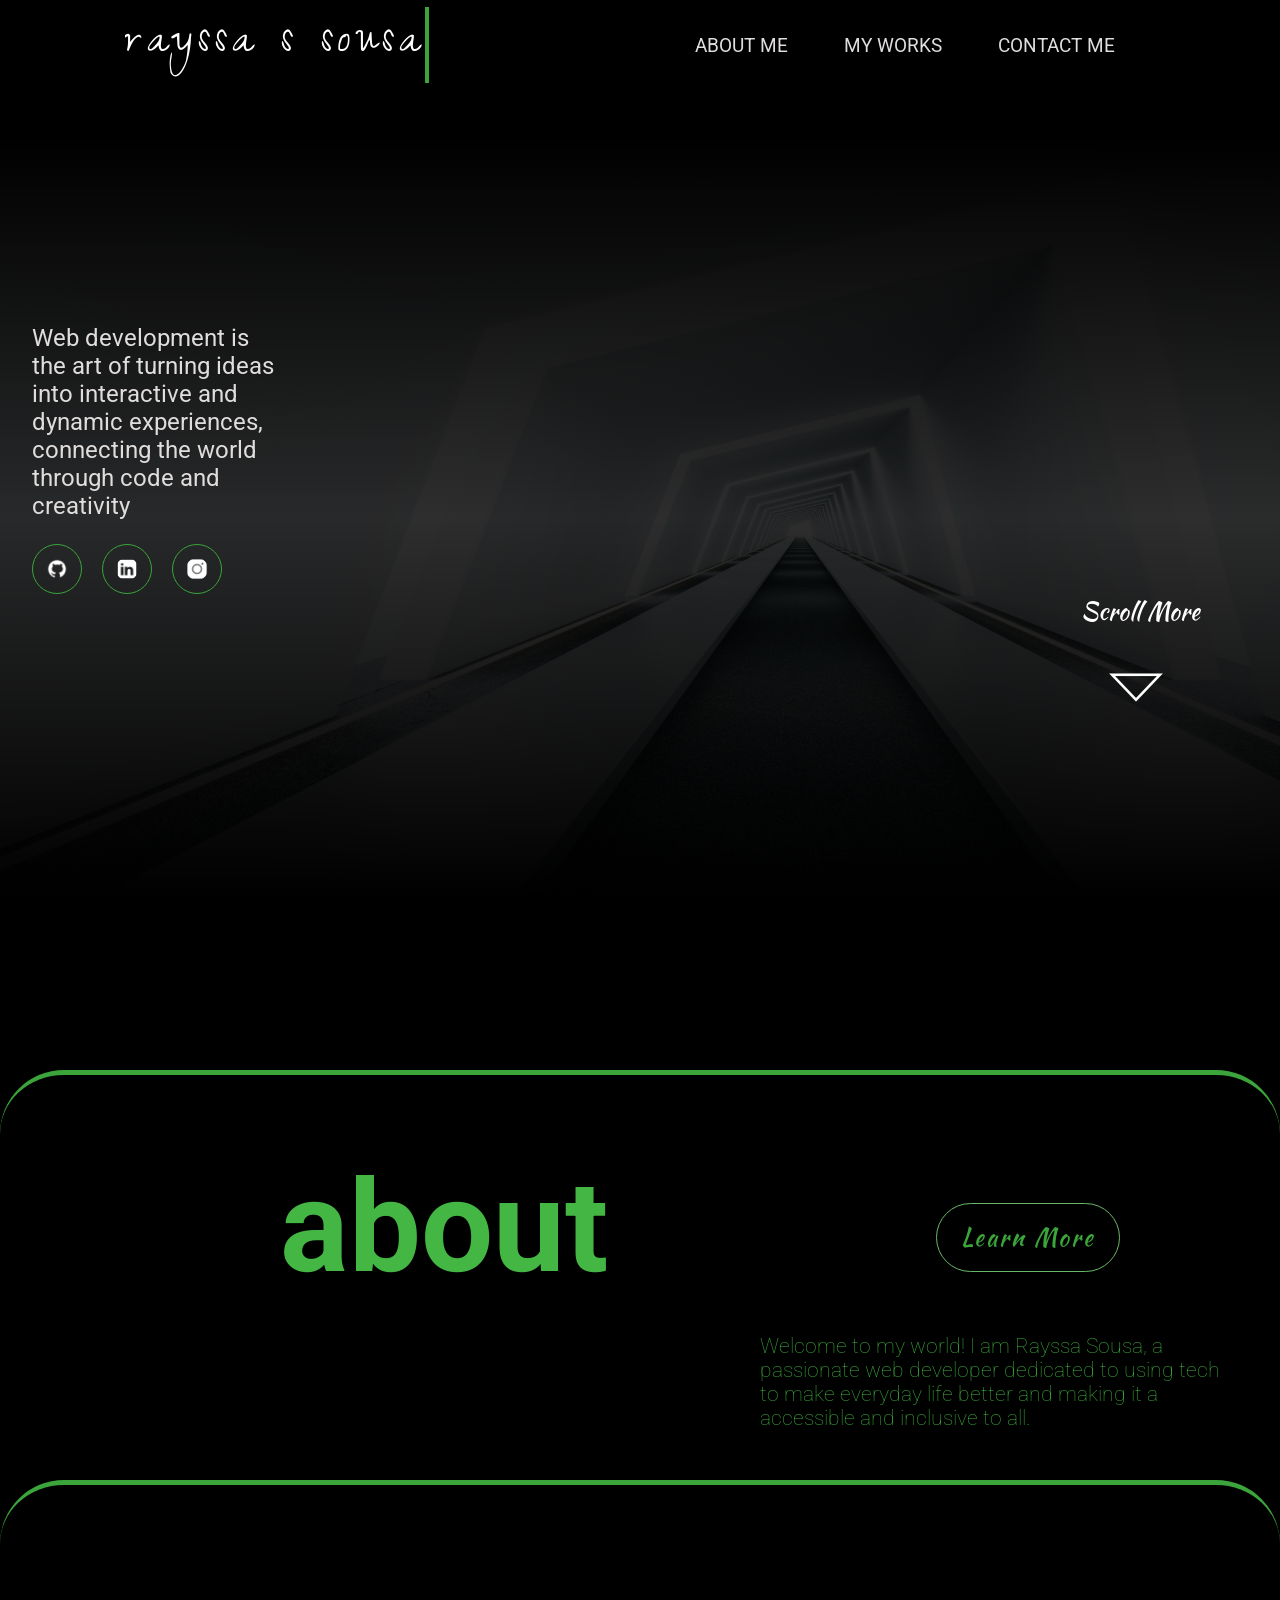
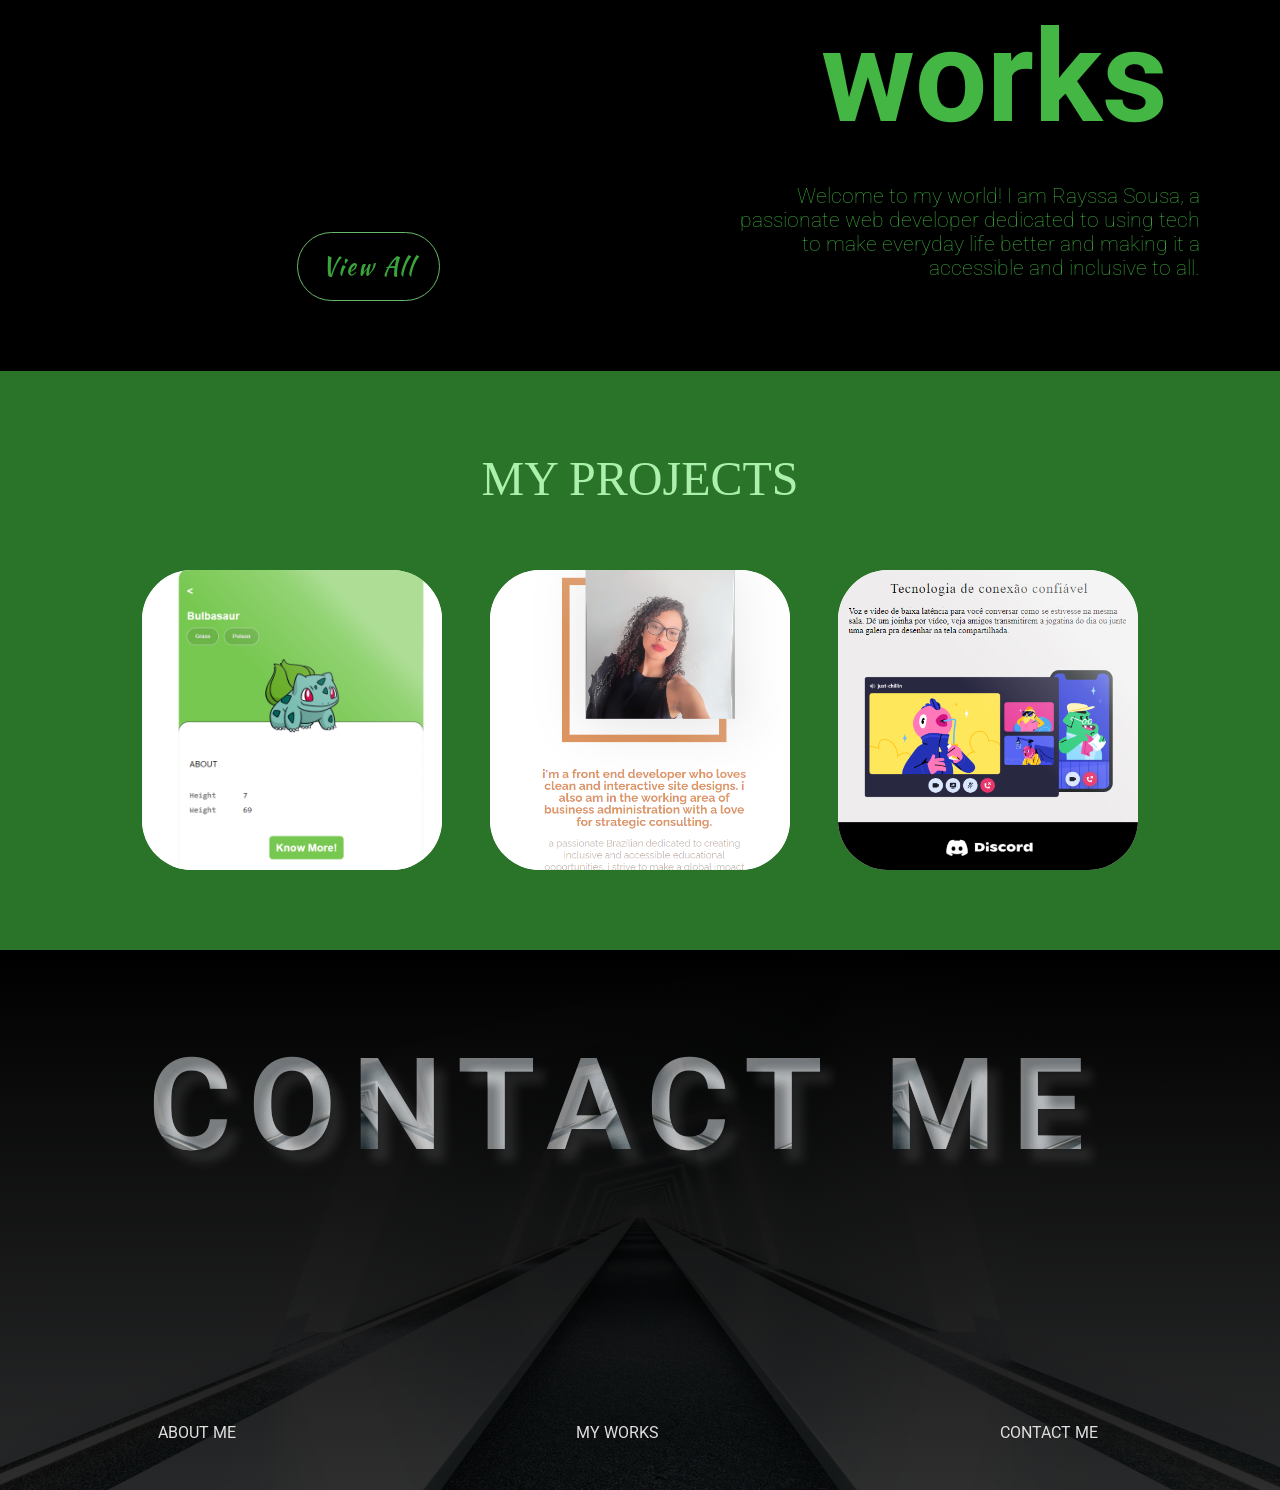
==== commit d6f3e9a2: "making adjustments, deleting sections and organizing everything" ====
--- a/index.html
+++ b/index.html
@@ -83,7 +83,7 @@
                 </div>
                 <div class="column-align">
                     <div class="row-align left-align">
-                        <button type="button">Learn More</button>
+                        <button type="button"><a href="/about-page.html">Learn More</a></button>
                     </div>
                     <div class="row-align align-text-left margin-r">
                         <p>Welcome to my world! I am Rayssa Sousa, a passionate web developer dedicated to using tech to make everyday life better and making it a accessible and inclusive to all. </p>
@@ -99,7 +99,7 @@
                     <div class="row-align">
                     </div>
                     <div class="row-align-block right-align">
-                        <button type="button">View All</button>
+                        <button type="button"><a href="#">View All</a></button>
                     </div>
                 </div>
                 <div class="column-align">
@@ -111,84 +111,30 @@
                     </div>
                 </div>
             </section>
-            <div class="divisor-normal"></div>
-
-            <section class="galery">
-                <div class="column-align">
-                    <div class="row-align">
-                    </div>
-                    <div class="row-align align-text-right">
-                        
-                        <p>Welcome to my world! I am Rayssa Sousa, a passionate web developer dedicated to using tech to make everyday life better and making it a accessible and inclusive to all. </p>
-                    </div>
-                </div>
-                <div class="column-align">
-                    <div class="row-align right-align">
-                        <h2>Gallery</h2>
-                    </div>
-                    <div class="row-align-block align-text-right">
-                        <button type="button">View All</button>
-                    </div>
-                </div>
-            </section>
         </div>
 
         <section class="display-project-pic"></section>
 
-        <div class="side-spaces">
-            <section class="projects-navigation" id="projects-navigation">
-                <div class="project-display">
-                    <img src="assets/projects/3.png" alt="">
+        <section class="box">
+            <h2>My Projects</h2>
+            <div class="cards-projects">
+                <div class="cards">
+                    <div class="card1" style="background: url('/assets/projects/pokedex.png');
+                    background-size: cover;
+                    background-position: center;"></div>
                 </div>
-                <div class="project-display">
-                    <img src="assets/projects/cv.png" alt="">
+                <div class="cards">
+                    <div class="card2" style="background: url('/assets/projects/portfolio.png');
+                    background-size: cover;
+                    background-position: center;"></div>
                 </div>
-                <div class="project-display"> 
-                    <img src="assets/projects/DIO-css-clone.png" alt="">
+                <div class="cards">
+                    <div class="card3" style="background: url('/assets/projects/discord-clone.png');
+                    background-size: cover;
+                    background-position: center;"></div>
                 </div>
-                <div class="project-display">
-                    <img src="assets/projects/discord-clone.png" alt="">
-                </div>
-                <div class="project-display">
-                    <img src="assets/projects/pokedex.png" alt="">
-                </div>
-                <div class="project-display">
-                    <img src="assets/projects/wikipedia1.png" alt="">
-                </div>
-                <div class="project-display">
-                    <img src="assets/projects/youtube-clone.png" alt="">
-                </div>
-                <div class="project-display"> 
-                    <img src="assets/projects/youtube-search-clone.png" alt="">
-                </div>
-                
-
-                <a class="previous" onclick="plusSlides(-1)">&#10094;</a>
-                <a class="next" onclick="plusSlides(1)">&#10095;</a>
-            </section>
-
-            <section class="box">
-                <div class="cards-projects">
-                    <div class="cards">
-                        <div class="card1" style="background: url('/assets/projects/pokedex.png');
-                        background-size: cover;
-                        background-position: center;"></div>
-                    </div>
-                    <div class="cards">
-                        <div class="card2" style="background: url('/assets/projects/portfolio.png');
-                        background-size: cover;
-                        background-position: center;"></div>
-                    </div>
-                    <div class="cards">
-                        <div class="card3" style="background: url('/assets/projects/discord-clone.png');
-                        background-size: cover;
-                        background-position: center;"></div>
-                    </div>
-                </div>
-
-                <button id="more-projects">See All</button>
-            </section>
-        </div>
+            </div>
+        </section>
     </main>
 
     <footer>
--- a/assets/css/style.css
+++ b/assets/css/style.css
@@ -5,7 +5,7 @@
 
 *{
     color: white;
-    font-family: roboto;
+    font-family: 'Roboto';
     box-sizing: border-box;
 }
 
@@ -28,21 +28,6 @@
     justify-content: space-around;
     align-items: center;
     height: 100%;
-}
-
-@font-face {
-    font-family: roboto;
-    src: url('/assets/fonts/Roboto-Medium.ttf');
-}
-
-@font-face {
-    font-family: zeyada;
-    src: url('/assets/fonts/Zeyada-Regular.ttf');
-}
-
-@font-face {
-    font-family: kaushan;
-    src: url('/assets/fonts/KaushanScript-Regular.ttf');
 }
 
 .logo p{
@@ -50,7 +35,7 @@
     border-right: .10em solid rgb(59, 165, 59);
     white-space: nowrap;
     font-size: 3rem;
-    font-family: zeyada;
+    font-family: 'Zeyada';
     letter-spacing: 5px;
     text-transform: lowercase;
     margin: 0 auto;
@@ -86,7 +71,7 @@
     padding: 1rem;
     list-style: none;
     text-transform: uppercase;
-    font-family: roboto;
+    font-family: 'Roboto';
     font-size: 1.2rem;
     color: #e0dddd;
     font-weight: normal;
@@ -142,7 +127,7 @@
 }
 
 .scrolling p{
-    font-family: kaushan;
+    font-family: 'Kaushan Script';
 }
 
 .main-page-title{
@@ -168,7 +153,7 @@
 }
 
 .about, .works, .galery{
-    padding-top: 15rem;
+    padding-top:7rem;
     height: 55vh;
     background-color: black;
     display: flex;
@@ -176,10 +161,14 @@
 
 .about{
     margin-bottom: 15rem;
+    border-top: 5px solid rgb(59, 165, 59);
+    border-radius: 4rem;
 }
 .galery{
-    padding: 0;
-    margin-right: 10rem;
+    padding: 7rem;
+    border-top: 5px solid rgb(59, 165, 59);
+    border-radius: 4rem;
+    margin-right: 0;
     padding-bottom: 5rem;
 }
 
@@ -191,6 +180,10 @@
 .works{
     margin-right: 10rem;
     margin-bottom: 5rem;
+}
+
+.works ~.divisor-normal{
+    display: none;
 }
 
 .column-align {
@@ -227,24 +220,22 @@
     align-items: end;
 }
 
-.left-align button, .right-align button, .row-align-block button{
+.left-align button, .row-align-block button{
     
     background-color: transparent;
     border: 1px solid rgb(105, 184, 105);
+    border-radius: 50px;
+    padding: 1rem 1.5rem;
+    margin-right: 20rem;
+}
+
+.left-align button a, .row-align-block button a{
     color: rgb(59, 165, 59);
-    border-radius: 50px;
     font-size: 2rem;
-    padding: 1rem 1.5rem;
-    font-family: kaushan;
-    margin-right: 20rem;
-}
-
-.left-align button::after, .right-align button::after, .row-align-block button::after{
-    content: url('assets/projects/icons8-arrastar-para-cima\,-seta-para-a-direita-48.png');
-    margin-left: 1rem;
-}
-
-.left-align button:hover, .right-align button:hover, .row-align-block button:hover{
+    font-family: 'Kaushan';
+}
+
+.left-align button:hover, .row-align-block button:hover{
     background-color: rgb(59, 165, 59);
     color: white;
     transition: 1s ease;
@@ -283,75 +274,6 @@
     margin-top: 5rem;
 }
 
-.display-project-pic{
-    display: none;
-    height: 85vh;
-    background: url('assets/projects//frameworks.png');
-    background-size: cover;
-    background-repeat: no-repeat;
-    background-position: top;
-}
-
-.projects-navigation{
-    padding: 10rem 0 10rem 0;
-    display: flex;
-    max-width: 1000px;
-    position: relative;
-    margin-left: auto;
-    margin-right: auto;
-}
-
-.project-display{
-    width: 100%;
-    height: 800px;
-    animation: fade 1.5s;
-    justify-content: center;
-}
-
-.project-display img {
-    object-fit: cover;
-    object-position: center ;
-    border-radius: 50px;
-    max-height: 700px;
-    max-width: 1000px;
-}
-
-.previous, .next {
-    cursor: pointer;
-    position: absolute;
-    top: 80%;
-    width: auto;
-    margin-top: -22px;
-    padding: 1rem;
-    color: rgb(105, 184, 105);
-    border: 1px solid rgb(105, 184, 105);
-    border-radius: 50%;
-    font-weight: bold;
-    font-size: 2rem;
-    transition: 0.6s ease;
-    user-select: none;
-}
-
-.previous:hover, .next:hover{
-    background-color: rgba(59, 165, 59, 0.8);
-}
-
-.next {
-    right: -10%;
-}
-
-.previous{
-    left: -10%;
-}
-
-@keyframes fade {
-    from{
-        opacity: .4;
-    } to{
-        opacity: 1;
-    }
-}
-
 footer{
     height: fit-content;
 }
@@ -710,15 +632,115 @@
     display: none;
 }
 
-.box{
-    display: none;
-}
-
 .organize-profile-photo{
     display: flex;
     width: 100%;
     justify-content: center;
     margin: 3rem 0;
+}
+
+.box{
+    display: flex;
+    flex-direction: column;
+    align-items: center;
+    height: fit-content;
+    position: relative;
+    background-color: rgba(59, 165, 59, 0.7);
+    padding: 5rem 0;
+}
+
+.box h2{
+    font-size: 3rem;
+    margin: 0;
+    margin-bottom: 4rem;
+    font-family: kaushan;
+    color: rgb(173, 240, 173);
+    font-weight: normal;
+    text-transform: uppercase;
+}
+
+.cards-projects{
+    height: 100%;
+    width: 100%;
+    top: 50px;
+    display: flex;
+    flex-direction: row;
+    column-gap: 3rem;
+    justify-content: center;
+    row-gap: 3rem;
+    align-items: center;
+}
+
+.cards{
+    height: 300px;
+    width: 300px;
+    border-radius: 50px;
+    background-color: white;
+    position: relative;
+    z-index: 1;
+    perspective: 1000px;
+
+
+    &:hover .card1, &:hover .card2, &:hover .card3{
+        transform: rotateX(9deg) translateY(-26px);
+
+        &::after{
+            transform: translateY(0%);
+        }
+    } 
+
+    &::before{
+        display: block;
+        content: "";
+        color: white;
+        position: absolute;
+        top: 5%;
+        width: 90%;
+        height: 90%;
+        background: rgb(0,0,0, 0.5);
+        border-radius: 50px;
+        will-change: opacity;
+        transform-origin: top center;
+        transform: skewX(.001deg);
+        transition: transform .35s ease-in-out, opacity .5s ease-in-out;
+    }
+
+    &:hover::before{
+        opacity: 1;
+        transform: rotateX(9deg) translateY(-10px) scale(1.15);
+    }
+}
+
+.card1, .card2, .card3{
+    border-radius: 50px;
+    position: absolute;
+    z-index: 1;
+    top: 0;
+    left: 0;
+    width: 100%;
+    height: 100%;
+    overflow: hidden;
+    perspective-origin: 50% 50%;
+    transform-style: preserve-3d;
+    transform-origin: top center;
+    will-change: transform;
+    transform: skewX(.001deg);
+    transition: transform .35s ease-in-out;
+
+    &::after{
+        display: block;
+        content: "";
+        position: absolute;
+        z-index: 100;
+        top: 0;
+        left: 0;
+        width: 100%;
+        height: 120%;
+        background: linear-gradient(226deg, rgba(255,255,255,0.4) 0%, rgba(255,255,255,0.4) 35%, rgba(255,255,255,0.2) 42%, rgba(255,255,255,0) 60%);
+        transform: translateY(-30%);
+        will-change: transform;
+        transition: transform .65s cubic-bezier(0.18, 0.9, 0.58, 1);
+    }
 }
 
 .profile-outline{
@@ -748,7 +770,7 @@
     overflow: hidden;
     height: 55vh;
 
-    font-family: roboto;
+    font-family: 'Roboto';
     transition: .25s;
 
     margin: 0 2rem;
@@ -992,7 +1014,7 @@
     font-size: 5rem;
     line-height: 1;
     font-weight: normal;
-    font-family: zeyada;
+    font-family: 'Zeyada';
     margin: 3rem 0;
 }
 
--- a/assets/css/mobile-view.css
+++ b/assets/css/mobile-view.css
@@ -62,7 +62,7 @@
     }
 
     .about, .works, .galery{
-        padding-top: 0;
+        padding-top: 8rem;
         padding-bottom: 0;
         margin-top: 5rem;
         margin-bottom: 5rem;
@@ -74,15 +74,18 @@
         margin-right: 2rem;
     }
 
-    .left-align button, .right-align button, .row-align-block button {
+    .left-align button, .row-align-block button {
         background-color: transparent;
         border: 1px solid rgb(105, 184, 105);
+        border-radius: 50px;
+        padding: 1rem 1.5rem;
+        margin-right: 10rem;
+    }
+
+    .left-align button a, .row-align-block button a{
         color: rgb(59, 165, 59);
-        border-radius: 50px;
         font-size: 1.5rem;
-        padding: 1rem 1.5rem;
-        font-family: kaushan;
-        margin-right: 10rem;
+        font-family: 'Kaushan Script';
     }
     .align-text-left p, .align-text-right p {
         font-size: 1.3rem;
@@ -97,19 +100,22 @@
         margin-right: 2.5rem;
     }
 
-    .divisor{
+    .divisor, .divisor-normal{
         display: none;
     }
 
     .works, .galery{
-        margin-right: 5rem;
+        margin-right: 0;
+    }
+
+    .works{
+        border-top: 5px solid rgb(59, 165, 59);
+        border-radius: 4rem;
+        padding-right: 5rem;
     }
 
     .project-display img{
         max-width: 75%;
-    }
-    .display-project-pic{
-        background-size: contain;
     }
 
     .previous, .next{
@@ -124,10 +130,6 @@
     .next{
         right: 5%;
         top: 95%;
-    }
-
-    .projects-navigation{
-        padding: 5rem 0;
     }
 
     .footer-img-bg h2{
@@ -146,10 +148,6 @@
         font-size: 1rem;
     }
 
-    .display-project-pic{
-        height: 75vh;
-    }
-
     .bg-green{
         height: 20vh;
         background-color: black;
@@ -327,6 +325,16 @@
         height: fit-content;
         padding: 0;
         margin-bottom: 5rem;
+        padding-top: 2REM;
+    }
+
+    .works{
+        border-top: 5px solid rgb(59, 165, 59);
+        border-radius: 4rem;
+    }
+
+    .divisor-normal{
+        display: none;
     }
 
     .about .right-align h2{
@@ -357,6 +365,9 @@
 
     .works{
         margin: 3rem 0;
+        padding-top: 3REM;
+        border-top: 5px solid rgb(59, 165, 59);
+        border-radius: 4rem;
     }
 
     .right-align h2{
@@ -442,6 +453,17 @@
 
     button a{
         font-size: 1rem;
+    }
+
+    .cards-projects{
+        height: 100%;
+        width: 100%;
+        top: 50px;
+        display: flex;
+        flex-wrap: wrap;
+        justify-content: center;
+        row-gap: 3rem;
+        align-items: center;
     }
 }
 
@@ -495,6 +517,21 @@
         box-shadow: 0px 8px 16px 0px rgba(0,0,0,0.2);
         z-index: 1;
         margin-top: .5rem;
+    }
+
+    .divisor-normal{
+        display: none;
+    }
+
+    .cards-projects{
+        height: 100%;
+        width: 100%;
+        top: 50px;
+        display: flex;
+        flex-direction: column;
+        justify-content: center;
+        row-gap: 3rem;
+        align-items: center;
     }
 
     .dropdown-content a li{
@@ -555,6 +592,11 @@
         margin: 2rem 0;
     }
 
+    .galery{
+        padding: 0;
+        padding-top: 2rem;
+    }
+
     .divisor{
         display: none;
     }
@@ -575,15 +617,24 @@
 
     .about{
         padding: 0;
+        padding-top: 2rem;
+        border: 5px solid rgb(59, 165, 59);
+        border-radius: 4rem;
+        border-bottom: 0;
+        border-left: 0;
+        border-right: 0;
     }
     .about h2{
         margin-bottom: 3rem;
     }
 
-    .left-align button, .right-align button, .row-align-block button {
-        margin: 0;
+    .left-align button, .row-align-block button {
+        margin: 0;
+        margin-bottom: 1rem;
+    }
+
+    .left-align button a, .row-align-block button a{
         font-size: 1.3rem;
-        margin-bottom: 1rem;
     }
 
     .column-align > .left-align{
@@ -600,135 +651,9 @@
         justify-content: center;
     }
 
-    .works{
-        padding-top: 3rem;
-    }
-
     .align-text-right {
         text-align: center;
         margin: 1.5rem 0;
-    }
-
-    .display-project-pic{
-        display: none;
-    }
-
-    .projects-navigation{
-        display: none;
-    }
-
-    .box{
-        display: flex;
-        flex-direction: column;
-        align-items: center;
-        height: fit-content;
-        position: relative;
-        background-color: rgba(59, 165, 59, 0.7);
-        padding: 3rem 0;
-    }
-
-    .cards-projects{
-        height: 100%;
-        width: 100%;
-        top: 50px;
-        display: flex;
-        flex-direction: column;
-        justify-content: center;
-        row-gap: 3rem;
-        align-items: center;
-    }
-
-    .cards{
-        height: 300px;
-        width: 300px;
-        border-radius: 50px;
-        background-color: white;
-        position: relative;
-        z-index: 1;
-        perspective: 1000px;
-
-
-        &:hover .card1, &:hover .card2, &:hover .card3{
-            transform: rotateX(9deg) translateY(-26px);
-
-            &::after{
-                transform: translateY(0%);
-            }
-        } 
-
-        &::before{
-            display: block;
-            content: "";
-            color: white;
-            position: absolute;
-            top: 5%;
-            width: 90%;
-            height: 90%;
-            background: rgb(0,0,0, 0.5);
-            border-radius: 50px;
-            will-change: opacity;
-            transform-origin: top center;
-            transform: skewX(.001deg);
-            transition: transform .35s ease-in-out, opacity .5s ease-in-out;
-        }
-
-        &:hover::before{
-            opacity: 1;
-            transform: rotateX(9deg) translateY(-10px) scale(1.15);
-        }
-    }
-
-    .card1, .card2, .card3{
-        border-radius: 50px;
-        position: absolute;
-        z-index: 1;
-        top: 0;
-        left: 0;
-        width: 100%;
-        height: 100%;
-        overflow: hidden;
-        perspective-origin: 50% 50%;
-        transform-style: preserve-3d;
-        transform-origin: top center;
-        will-change: transform;
-        transform: skewX(.001deg);
-        transition: transform .35s ease-in-out;
-
-        &::after{
-            display: block;
-            content: "";
-            position: absolute;
-            z-index: 100;
-            top: 0;
-            left: 0;
-            width: 100%;
-            height: 120%;
-            background: linear-gradient(226deg, rgba(255,255,255,0.4) 0%, rgba(255,255,255,0.4) 35%, rgba(255,255,255,0.2) 42%, rgba(255,255,255,0) 60%);
-            transform: translateY(-30%);
-            will-change: transform;
-            transition: transform .65s cubic-bezier(0.18, 0.9, 0.58, 1);
-        }
-    }
-
-    #more-projects{
-        background-color: transparent;
-        border: 1px solid white;
-        color: white;
-        font-size: 2rem;
-        font-family: kaushan;
-        bottom: -150px;
-        border-radius: 50px;
-        padding: 1rem 2rem;
-        left: 30%;
-        margin: 3rem 0;
-    }
-
-    #more-projects:hover{
-        background-color: white;
-        border: 0;
-        color: rgb(59, 165, 59);
-        transition: 1s ease;
-        cursor:pointer;
     }
 
     .bg-green{
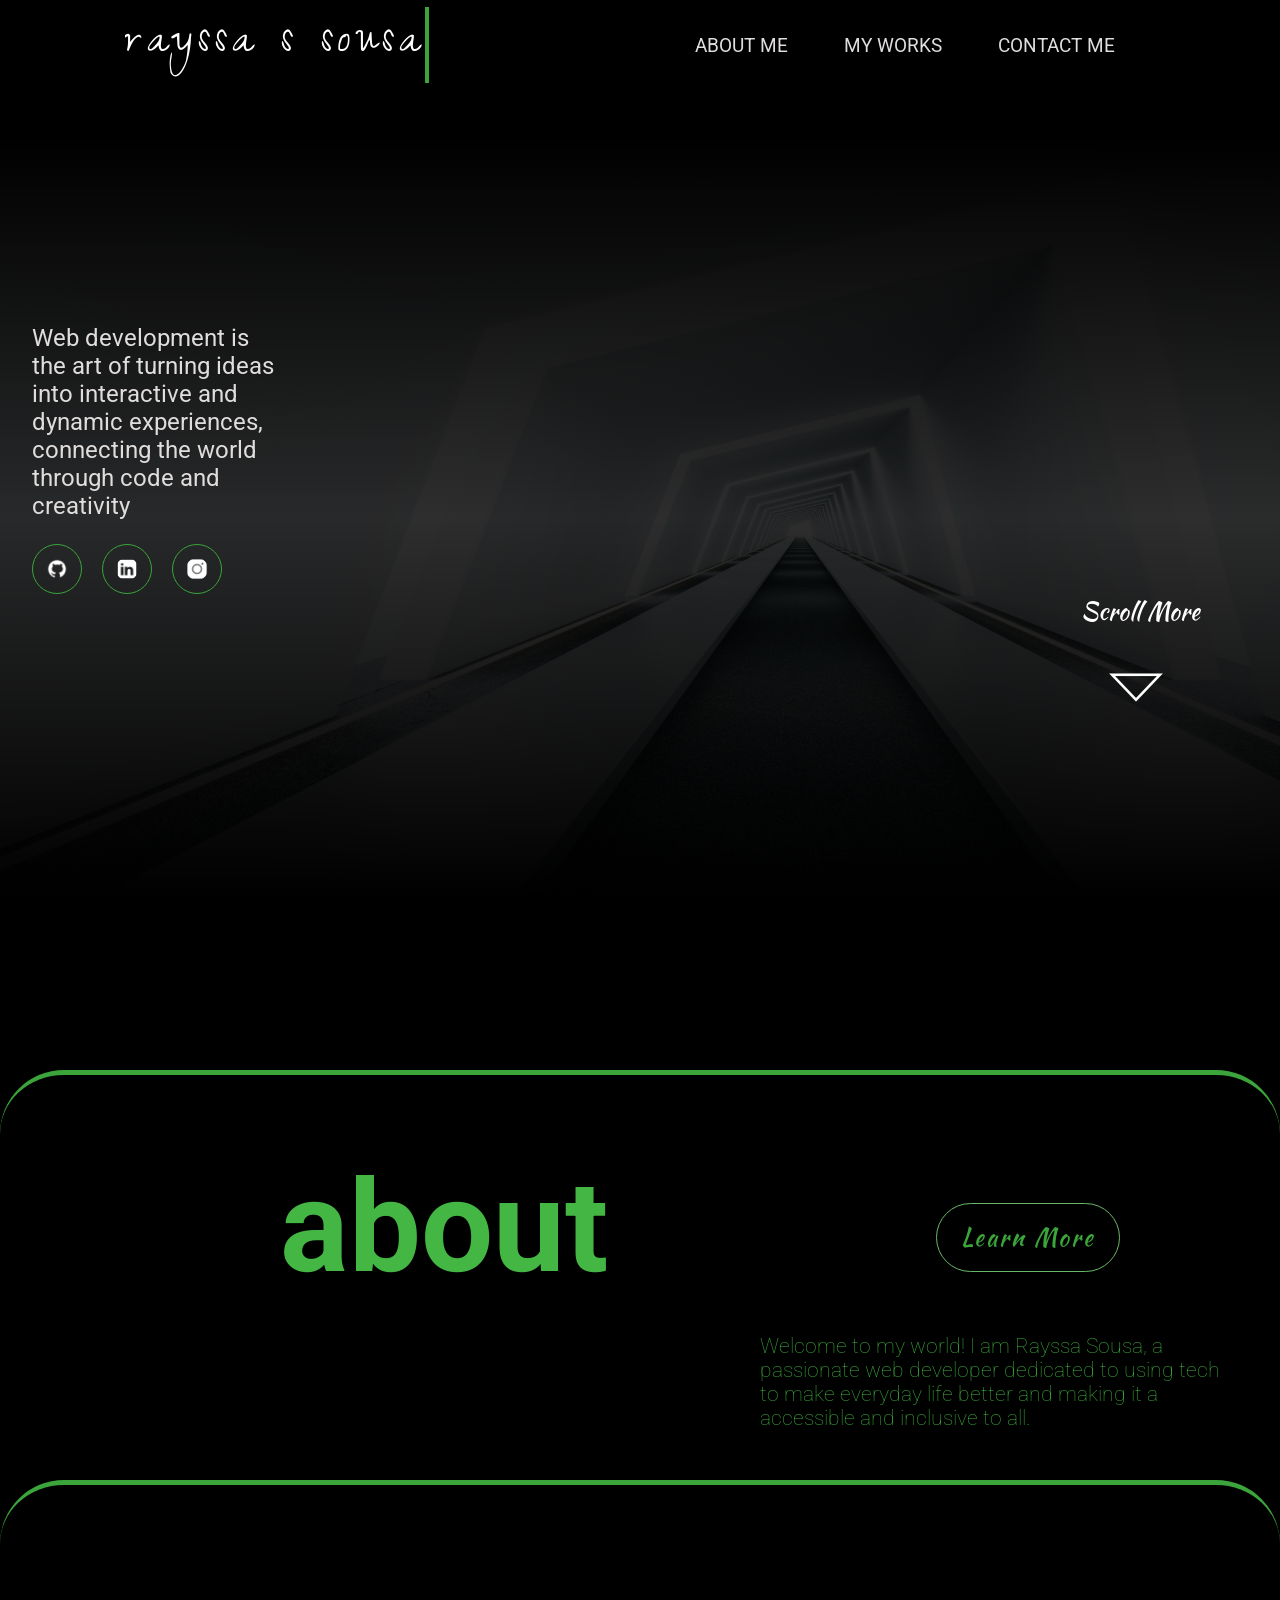
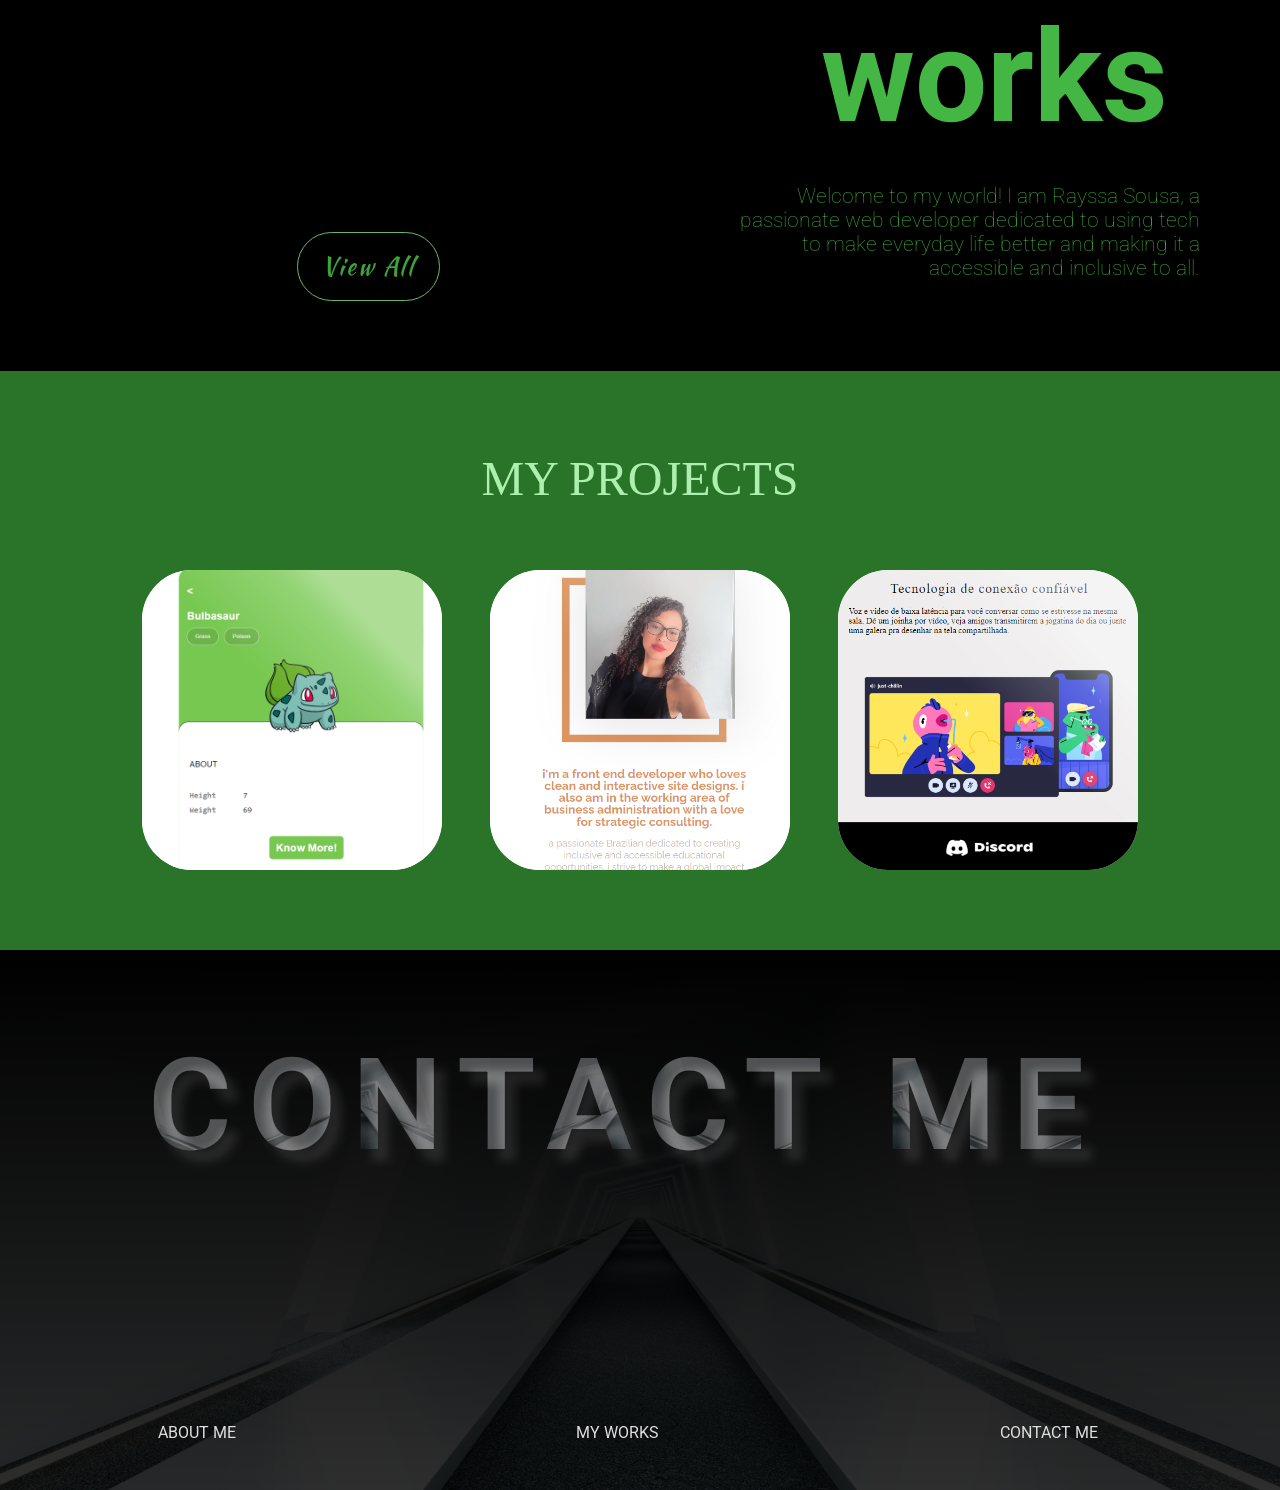
==== commit c738f3fb: "making adjustments, deleting sections and organizing everything" ====
--- a/index.html
+++ b/index.html
@@ -138,7 +138,6 @@
     </main>
 
     <footer>
-        <div class="bg-green"></div>
         <div class="footer-img-bg" style="background: linear-gradient(black, transparent), url('assets/projects/background-main-page.png');
         background-size: cover;
         background-position: center;">
--- a/assets/css/style.css
+++ b/assets/css/style.css
@@ -178,7 +178,7 @@
 }
 
 .works{
-    margin-right: 10rem;
+    padding-right: 10rem;
     margin-bottom: 5rem;
 }
 
@@ -278,12 +278,6 @@
     height: fit-content;
 }
 
-.bg-green{
-    display: none;
-    height: 40vh;
-    background: linear-gradient(black 5%, transparent), rgb(67, 182, 67);
-}
-
 .footer-img-bg{
     height: 60vh;
     position: relative;
@@ -299,7 +293,7 @@
     text-transform: uppercase;
     font-size: 10rem;
     letter-spacing: 1rem;
-    filter: brightness(3);
+    filter: brightness(2);
     font-weight: 600;
     margin-left: 8rem;
 }
--- a/assets/css/mobile-view.css
+++ b/assets/css/mobile-view.css
@@ -148,11 +148,6 @@
         font-size: 1rem;
     }
 
-    .bg-green{
-        height: 20vh;
-        background-color: black;
-    }
-
     .footer-img-bg{
         padding-top: 5rem;
         position: static;
@@ -400,10 +395,6 @@
 
     .next{
         right: 5%;
-    }
-
-    .bg-green{
-        display: none;
     }
 
     footer{
@@ -655,11 +646,6 @@
         text-align: center;
         margin: 1.5rem 0;
     }
-
-    .bg-green{
-        display: none;
-    }
-
     footer{
         height: fit-content;
     }
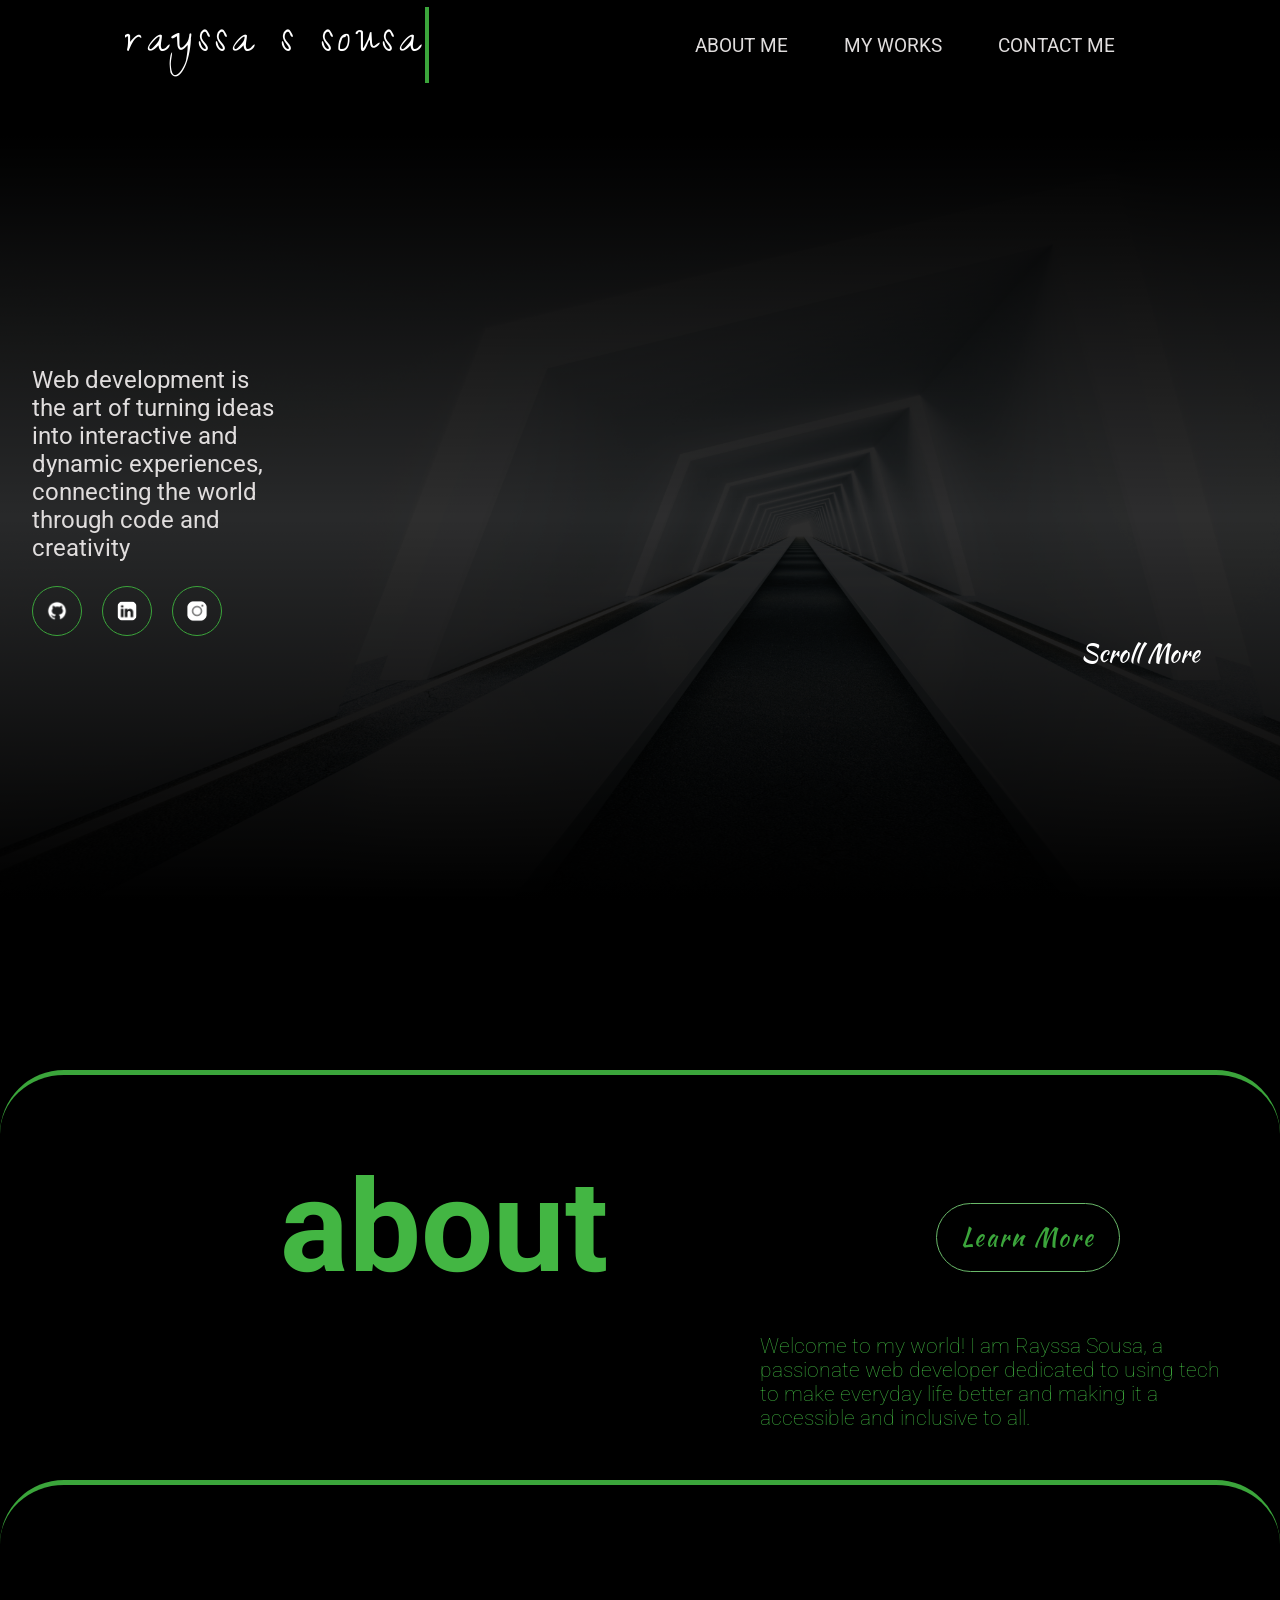
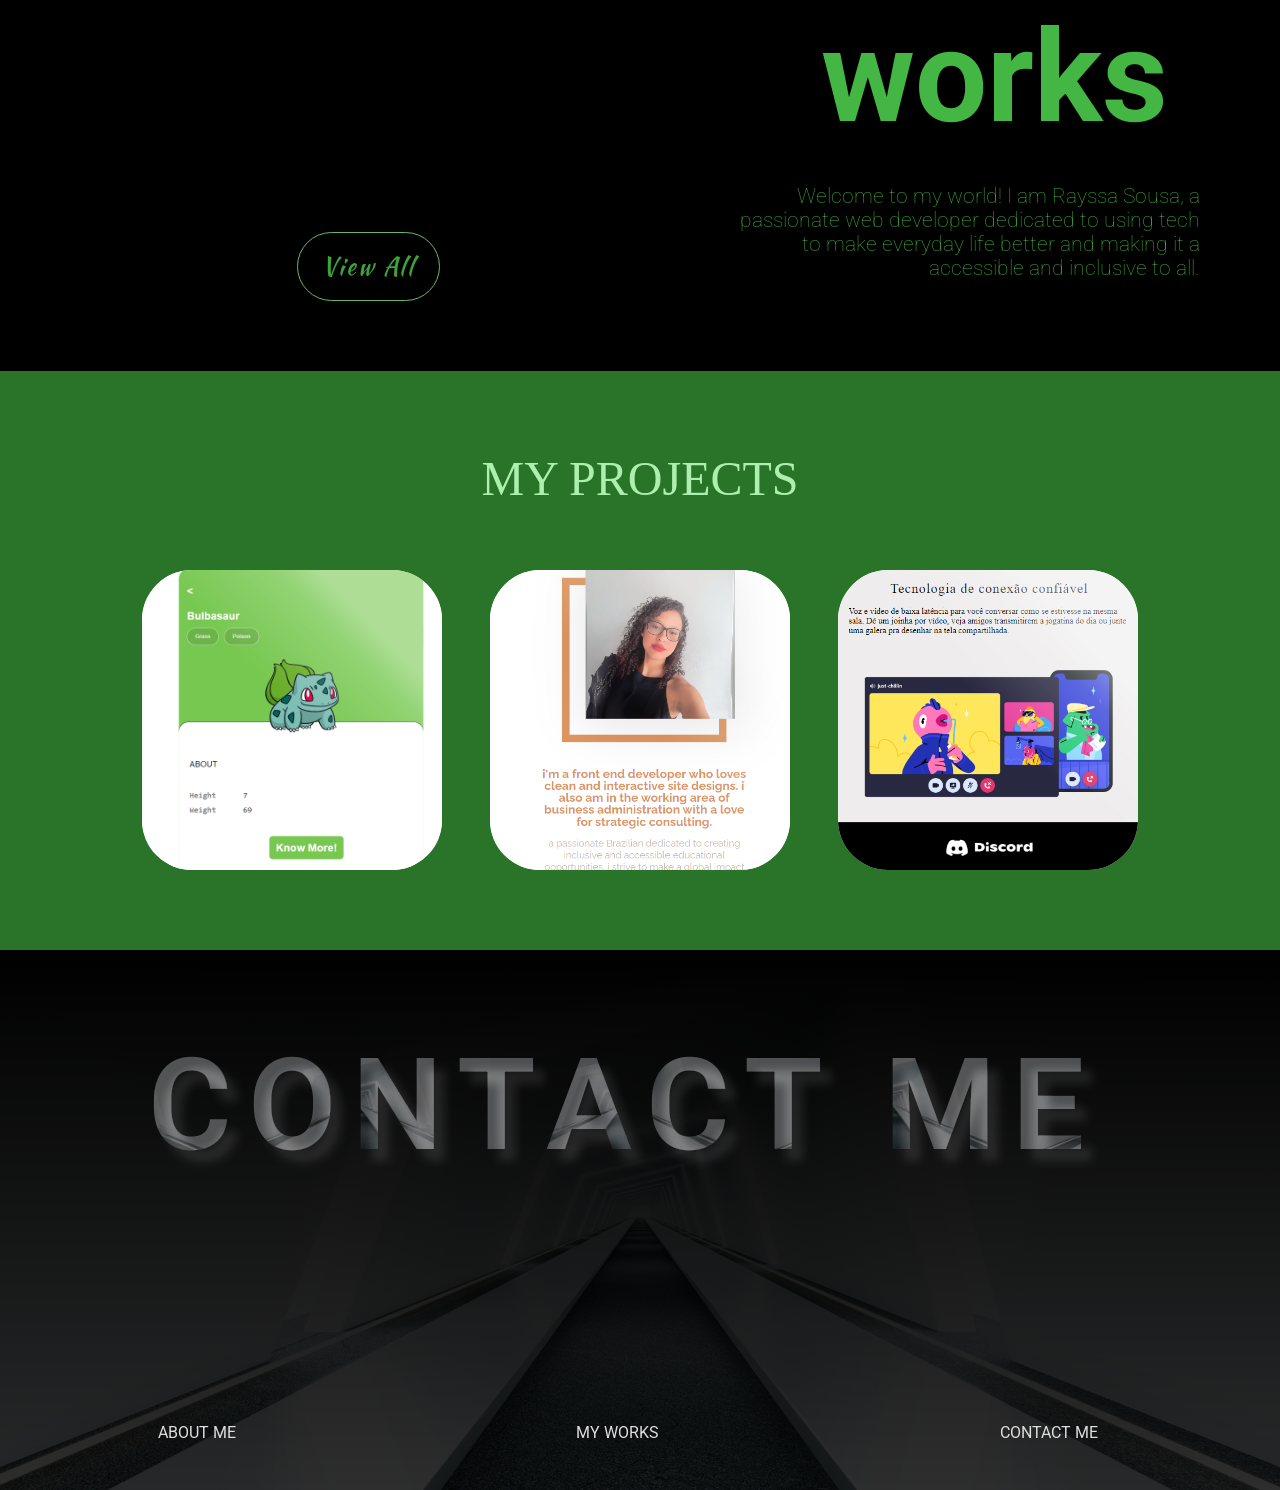
==== commit ce9891c7: "final touches" ====
--- a/index.html
+++ b/index.html
@@ -34,7 +34,7 @@
             <nav>
                 <ul class="navigation-content">
                     <a href="about-page.html"><li>About me</li></a>
-                    <a href="#"><li>My Works</li></a>
+                    <a href="projects.html"><li>My Works</li></a>
                     <a href="contact-me.html"><li>Contact Me</li></a>
                 </ul>
             </nav>
@@ -45,7 +45,7 @@
                 </button>
                 <div class="dropdown-content">
                     <a href="about-page.html"><li>About me</li></a>
-                    <a href="#"><li>My Works</li></a>
+                    <a href="projects.html"><li>My Works</li></a>
                     <a href="contact-me.html"><li>Contact Me</li></a>
                 </div>
             </div>
@@ -99,7 +99,7 @@
                     <div class="row-align">
                     </div>
                     <div class="row-align-block right-align">
-                        <button type="button"><a href="#">View All</a></button>
+                        <button type="button"><a href="/projects.html">View All</a></button>
                     </div>
                 </div>
                 <div class="column-align">
@@ -119,17 +119,17 @@
             <h2>My Projects</h2>
             <div class="cards-projects">
                 <div class="cards">
-                    <div class="card1" style="background: url('/assets/projects/pokedex.png');
+                    <div class="card1" style="background: url('assets/projects/pokedex.png');
                     background-size: cover;
                     background-position: center;"></div>
                 </div>
                 <div class="cards">
-                    <div class="card2" style="background: url('/assets/projects/portfolio.png');
+                    <div class="card2" style="background: url('assets/projects/portfolio.png');
                     background-size: cover;
                     background-position: center;"></div>
                 </div>
                 <div class="cards">
-                    <div class="card3" style="background: url('/assets/projects/discord-clone.png');
+                    <div class="card3" style="background: url('assets/projects/discord-clone.png');
                     background-size: cover;
                     background-position: center;"></div>
                 </div>
@@ -147,7 +147,7 @@
             <nav class="footer-nav">
                 <ul class="navigation-content">
                     <a href="about-page.html"><li>About me</li></a>
-                    <a href="#"><li>My Works</li></a>
+                    <a href="projects.html"><li>My Works</li></a>
                     <a href="contact-me.html"><li>Contact Me</li></a>
                 </ul>
             </nav>
--- a/assets/css/style.css
+++ b/assets/css/style.css
@@ -13,6 +13,18 @@
     background-color: rgb(59, 165, 59);
     color: black;
 }
+
+body.loaded::-webkit-scrollbar {
+    background: rgb(59, 149, 59);
+    width: 5px;
+  }
+  body::-webkit-scrollbar {
+    background: rgb(4, 66, 4);
+    width: 5px;
+  }
+  body::-webkit-scrollbar-thumb {
+    background: rgb(146, 223, 146);
+  }
 
 main{
     background-color: black;
@@ -1102,4 +1114,6 @@
     .options-box .option:nth-child(2) {
         display: none;
     }
-}+}
+
+@import url("https://fonts.googleapis.com/css2?family=Inter:wght@400;500;600;700&family=Oswald:wght@500&display=swap");
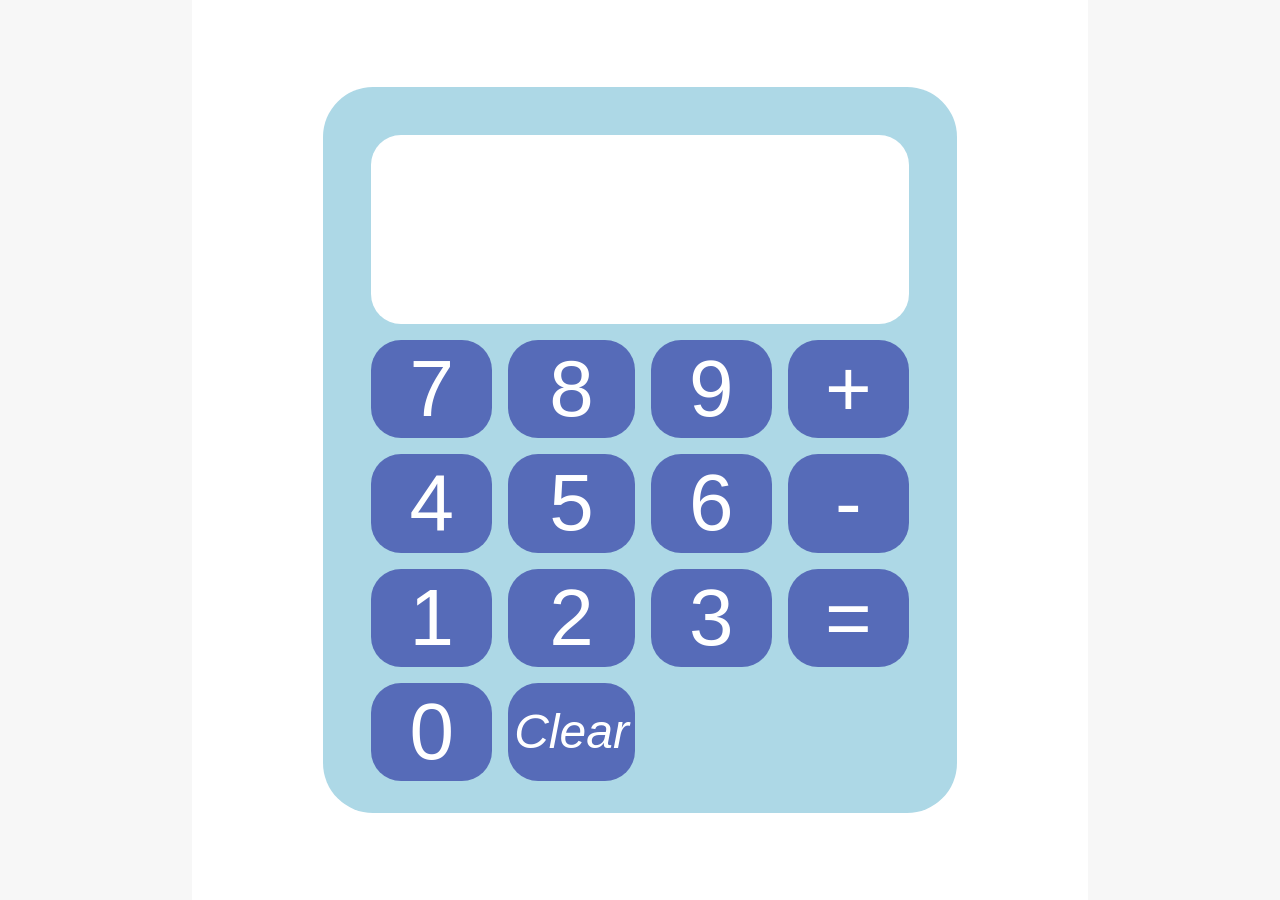
==== commit 5743bc07: "first commit" ====
--- a/index.html
+++ b/index.html
@@ -3,184 +3,35 @@
 <head>
     <meta charset="UTF-8">
     <meta name="viewport" content="width=device-width, initial-scale=1.0">
-    <title>Personal Portfolio | CodSoft</title>
-    <link rel="stylesheet" href="assets/css/style.css">
-    <link rel="stylesheet" href="assets/css/mobile-view.css">
-
-    <style>
-        .scrolling::after{
-                    content: url('/assets/projects/setabaixo.png');
-                    margin-right: 2rem;
-                }
-                
-        .scrolling:hover::after{
-            content: url('/assets/projects/setabaixohover.png');
-            cursor: pointer;
-        }
-    </style>
-
-
-    <link rel="preconnect" href="https://fonts.googleapis.com">
-    <link rel="preconnect" href="https://fonts.gstatic.com" crossorigin>
-    <link href="https://fonts.googleapis.com/css2?family=Kaushan+Script&family=Roboto:ital,wght@0,100;0,300;0,400;0,500;0,700;0,900;1,100;1,300;1,400;1,500;1,700;1,900&family=Zeyada&display=swap" rel="stylesheet">
+    <title>Calculator | CodSoft</title>
+    <link rel="stylesheet" href="/assets/css/style.css">
 </head>
 <body>
-    <header>
-        <div class="align-header-content">
-            <div class="logo">
-                <a href="index.html"><p>RAYSSA S SOUSA</p></a>
+    
+    <div class="calculator-container">
+        <div class="calculator-box">
+            <div class="calculator-display-result">
+                <p id="resultado"></p>
             </div>
-
-            <nav>
-                <ul class="navigation-content">
-                    <a href="about-page.html"><li>About me</li></a>
-                    <a href="projects.html"><li>My Works</li></a>
-                    <a href="contact-me.html"><li>Contact Me</li></a>
-                </ul>
-            </nav>
-
-            <div class="drowpdown">
-                <button class="dropbtn">
-                    <img src="assets/projects/icons8-cardápio-50.png" alt="Menu">
-                </button>
-                <div class="dropdown-content">
-                    <a href="about-page.html"><li>About me</li></a>
-                    <a href="projects.html"><li>My Works</li></a>
-                    <a href="contact-me.html"><li>Contact Me</li></a>
-                </div>
+            <div class="calculator-buttons-area">
+                <button class="buttons" value="7">7</button>
+                <button class="buttons" value="8">8</button>
+                <button class="buttons" value="9">9</button>
+                <button class="buttons" id="mais" value="+">+</button>
+                <button class="buttons" value="4">4</button>
+                <button class="buttons" value="5">5</button>
+                <button class="buttons" value="6">6</button>
+                <button class="buttons" id="menos" value="-">-</button>
+                <button class="buttons" value="1">1</button>
+                <button class="buttons" value="2">2</button>
+                <button class="buttons" value="3">3</button>
+                <button class="buttons" id="igual" value="=">=</button>
+                <button class="buttons" value="0">0</button>
+                <button class="buttons" id="clear">Clear</button>
             </div>
         </div>
-    </header>
+    </div>
 
-    <main>
-        <section class="main-page" style="background: linear-gradient(black 5%, transparent, black 90%), url('assets/projects/background-main-page.png'); background-size: cover;">
-            <div class="main-page-content"></div>
-            <div class="main-page-content text-content">
-                <p>Web development is the art of turning ideas into interactive and dynamic experiences, connecting the world through code and creativity</p>
-                <div class="social-media-links">
-                    <a href="#"><img src="assets/projects/icons8-github-96 (1).png" alt="Github logo"></a>
-                    <a href="#"><img src="assets/projects/icons8-linkedin-96 (1).png" alt="LinkedIn logo"></a>
-                    <a href="#"><img src="assets/projects/icons8-instagram-96.png" alt="Instagram logo"></a>
-                </div>
-            </div>
-            <a href="#about-page">
-                <div class="main-page-content scrolling">
-                <p>Scroll More</p>
-            </div>
-            </a>
-            <div class="main-page-title">
-                <h1>PORTFOLIO</h1>
-            </div>
-        </section>
-
-        <div class="side-spaces">
-            <section class="about" id="about-page">
-                <div class="column-align">
-                    <div class="row-align right-align">
-                        <a href="about-page.html"><h2>About</h2></a>
-                    </div>
-                    <div class="row-align right-align"></div>
-                </div>
-                <div class="column-align">
-                    <div class="row-align left-align">
-                        <button type="button"><a href="/about-page.html">Learn More</a></button>
-                    </div>
-                    <div class="row-align align-text-left margin-r">
-                        <p>Welcome to my world! I am Rayssa Sousa, a passionate web developer dedicated to using tech to make everyday life better and making it a accessible and inclusive to all. </p>
-                    </div>
-                </div>
-            </section>
-
-            <div class="divisor-normal"></div>
-            <div class="divisor"></div>
-
-            <section class="works">
-                <div class="column-align">
-                    <div class="row-align">
-                    </div>
-                    <div class="row-align-block right-align">
-                        <button type="button"><a href="/projects.html">View All</a></button>
-                    </div>
-                </div>
-                <div class="column-align">
-                    <div class="row-align right-align">
-                        <h2>Works</h2>
-                    </div>
-                    <div class="row-align align-text-right">
-                        <p>Welcome to my world! I am Rayssa Sousa, a passionate web developer dedicated to using tech to make everyday life better and making it a accessible and inclusive to all. </p>
-                    </div>
-                </div>
-            </section>
-        </div>
-
-        <section class="display-project-pic"></section>
-
-        <section class="box">
-            <h2>My Projects</h2>
-            <div class="cards-projects">
-                <div class="cards">
-                    <div class="card1" style="background: url('assets/projects/pokedex.png');
-                    background-size: cover;
-                    background-position: center;"></div>
-                </div>
-                <div class="cards">
-                    <div class="card2" style="background: url('assets/projects/portfolio.png');
-                    background-size: cover;
-                    background-position: center;"></div>
-                </div>
-                <div class="cards">
-                    <div class="card3" style="background: url('assets/projects/discord-clone.png');
-                    background-size: cover;
-                    background-position: center;"></div>
-                </div>
-            </div>
-        </section>
-    </main>
-
-    <footer>
-        <div class="footer-img-bg" style="background: linear-gradient(black, transparent), url('assets/projects/background-main-page.png');
-        background-size: cover;
-        background-position: center;">
-            <a href="contact-me.html"><h2 style="background: url('assets/projects/background-main-page.png'); background-size: contain; background-position: top;
-                background-clip: text;
-                color: transparent;">contact me</h2></a>
-            <nav class="footer-nav">
-                <ul class="navigation-content">
-                    <a href="about-page.html"><li>About me</li></a>
-                    <a href="projects.html"><li>My Works</li></a>
-                    <a href="contact-me.html"><li>Contact Me</li></a>
-                </ul>
-            </nav>
-        </div>
-    </footer>
-
-    <script>
-        let slideIndex = 1;
-        showSlides(slideIndex);
-
-        function plusSlides(n){
-            showSlides(slideIndex += n);
-        }
-
-        function currentSlide(n){
-            showSlides(slideIndex = n);
-        }
-
-        function showSlides(n){
-            let i;
-            let slides = document.getElementsByClassName("project-display");
-            if(n >slides.length){
-                slideIndex = 1;
-            }
-            if(n < 1){
-                slideIndex = slides.length;
-            }
-
-            for(i = 0; i < slides.length; i++){
-                slides[i].style.display = "none";
-            }
-            slides[slideIndex-1].style.display = "flex";
-        }
-    </script>
+    <script src="/assets/javascript/javascript.js"></script>
 </body>
 </html>
--- a/assets/css/style.css
+++ b/assets/css/style.css
@@ -1,1119 +1,71 @@
-body, a {
+body{
     margin: 0;
-    text-decoration: none;
+    display: flex;
+    justify-content: center;
+    align-items: center;
+    background-color: #f7f7f7;
 }
 
-*{
-    color: white;
-    font-family: 'Roboto';
-    box-sizing: border-box;
-}
-
-*::selection{
-    background-color: rgb(59, 165, 59);
-    color: black;
-}
-
-body.loaded::-webkit-scrollbar {
-    background: rgb(59, 149, 59);
-    width: 5px;
-  }
-  body::-webkit-scrollbar {
-    background: rgb(4, 66, 4);
-    width: 5px;
-  }
-  body::-webkit-scrollbar-thumb {
-    background: rgb(146, 223, 146);
-  }
-
-main{
-    background-color: black;
-}
-
-header{
-    height: 10vh;
-    background-color: black;
-}
-
-.align-header-content{
-    display: flex;
-    justify-content: space-around;
-    align-items: center;
-    height: 100%;
-}
-
-.logo p{
-    overflow: hidden;
-    border-right: .10em solid rgb(59, 165, 59);
-    white-space: nowrap;
-    font-size: 3rem;
-    font-family: 'Zeyada';
-    letter-spacing: 5px;
-    text-transform: lowercase;
-    margin: 0 auto;
-    font-weight: normal;
-    animation: typingEffect 3s steps(20,end), cursorEffect .65s step-end infinite;
-}
-
-@keyframes typingEffect {
-    from{
-        width: 0;
-    } to {
-        width: 100%;
-    }
-}
-
-@keyframes cursorEffect {
-    from, to {
-        border-color: transparent;
-    } 50% {
-        border-color: rgb(59, 165, 59);
-    }
-}
-
-.navigation-content{
-    margin: 0;
-    padding: 0;
-    display: flex;
-    align-items: center;
-}
-
-.navigation-content li{
-    margin-right: 1.5rem;
-    padding: 1rem;
-    list-style: none;
-    text-transform: uppercase;
-    font-family: 'Roboto';
-    font-size: 1.2rem;
-    color: #e0dddd;
-    font-weight: normal;
-}
-
-.navigation-content li:hover{
-    color: black;
+.calculator-container{
+    height: 100vh;
+    width: 70vw;
     background-color: white;
-    transition: 2s ease;
-}
-
-.main-page{
-    height: 100vh;
-    display: flex;
-    flex-direction: column;
-}
-
-.main-page-content{
-    height: 20%;
-    display: flex;
-    flex-direction: column;
-}
-
-.text-content p{
-    width: 20%;
-    font-size: 1.5rem;
-    font-weight: normal;
-    color: #e0dddd;
-    margin-left: 2rem;
-}
-
-.social-media-links{
-    margin: 0;
-    margin-left: 2rem;
-}
-
-.social-media-links img {
-    width: 50px;
-    margin-right: 1rem;
-    background-color: transparent;
-    border: 1px solid rgb(59, 165, 59);
-    padding: .8rem;
-    border-radius: 50%;
-}
-
-.scrolling{
-    display: flex;
-    flex-direction: column;
-    align-items: flex-end;
-    font-size: 1.5rem;
-    color: #e0dddd;
-    margin-right: 5rem;
-}
-
-.scrolling p{
-    font-family: 'Kaushan Script';
-}
-
-.main-page-title{
-    text-align: center;
-    height: 5%
-}
-
-.main-page-title h1{
-    font-size: 15rem;
-    letter-spacing: 1rem;
-    margin: 0;
-    background: url('assets/projects/background-main-page.png');
-    background-size: contain;
-    background-clip: text;
-    color: transparent;
-    filter: brightness(2);
-    font-weight: 600;
-}
-
-.main-page-title{
-    background-size: scale-down;
-    background-position: bottom;
-}
-
-.about, .works, .galery{
-    padding-top:7rem;
-    height: 55vh;
-    background-color: black;
-    display: flex;
-}
-
-.about{
-    margin-bottom: 15rem;
-    border-top: 5px solid rgb(59, 165, 59);
-    border-radius: 4rem;
-}
-.galery{
-    padding: 7rem;
-    border-top: 5px solid rgb(59, 165, 59);
-    border-radius: 4rem;
-    margin-right: 0;
-    padding-bottom: 5rem;
-}
-
-.divisor-normal{
-    height: 5px;
-    background-color: rgb(59, 165, 59);
-}
-
-.works{
-    padding-right: 10rem;
-    margin-bottom: 5rem;
-}
-
-.works ~.divisor-normal{
-    display: none;
-}
-
-.column-align {
-    width: 50%;
-}
-
-.row-align{
-    height: 50%;
-    display: flex;
-    justify-content: flex-end;
-}
-
-.row-align-block{
-    display: block;
-    text-align: right;
-    height: 50%;
-}
-
-.right-align h2{
-    text-align: right;
-    text-transform: lowercase;
-    margin: 0;
-    font-size: 10rem;
-    color: rgb(67, 182, 67);
-}
-
-.column-align > .left-align{
-    text-align: right;
-    display: block;
-}
-
-.column-align > .right-align{
-    justify-content: flex-end;
-    align-items: end;
-}
-
-.left-align button, .row-align-block button{
-    
-    background-color: transparent;
-    border: 1px solid rgb(105, 184, 105);
-    border-radius: 50px;
-    padding: 1rem 1.5rem;
-    margin-right: 20rem;
-}
-
-.left-align button a, .row-align-block button a{
-    color: rgb(59, 165, 59);
-    font-size: 2rem;
-    font-family: 'Kaushan';
-}
-
-.left-align button:hover, .row-align-block button:hover{
-    background-color: rgb(59, 165, 59);
-    color: white;
-    transition: 1s ease;
-    cursor:pointer;
-}
-
-.align-text-left p, .align-text-right p{
-    font-size: 1.5rem;
-    font-weight: 100;
-    margin: 0;
-    color: rgb(59, 165, 59);
-    margin-top: 2rem;
-}
-
-.align-text-right{
-    text-align: right;
-}
-
-.side-spaces{
-    width: 1400px;
-    background-color: black;
-    margin-right: auto;
-    margin-left: auto;
-}
-
-.divisor {
-    height: 5px;
-    width: 30%;
-    background-color: rgb(59, 165, 59);
-    transform: rotate(90deg);
-    margin-left: auto;
-    margin-right: auto;
-}
-
-.row-align-block button{
-    margin-top: 5rem;
-}
-
-footer{
-    height: fit-content;
-}
-
-.footer-img-bg{
-    height: 60vh;
-    position: relative;
-    text-align: center;
-    display: flex;
-    flex-direction: column;
-    justify-content: space-around;
-    align-items: center;
-}
-
-.footer-img-bg h2{
-    margin: 0;
-    text-transform: uppercase;
-    font-size: 10rem;
-    letter-spacing: 1rem;
-    filter: brightness(2);
-    font-weight: 600;
-    margin-left: 8rem;
-}
-
-.footer-nav{
-    width: 100%;
-    padding-bottom: 2rem;
-}
-
-.footer-nav > .navigation-content{
-    width: 100%;
-    justify-content: space-around;
-}
-
-.footer-nav > .navigation-content li {
-    font-size: 1.5rem;
-}
-
-.footer-nav > .navigation-content li:hover{
-    color: white;
-    background-color: transparent;
-}
-
-.intro-section{
-    height: fit-content;
-    display: flex;
-    padding: 5rem 0;
-    background-color: rgba(59, 165, 59, 0.5);
-}
-
-.organize-page{
-    margin-left: auto;
-    margin-right: auto;
-    text-align: center;
-}
-
-.organize-page h1{
-    text-transform: uppercase;
-    font-weight: normal;
-    font-weight: normal;
-    font-size: 3rem;
-}
-
-#bold-destaque{
-    color: rgb(146, 223, 146);
-    font-weight: bold;
-}
-
-.agrupacao-info{
-    display: flex;
-    align-items: center;
-    justify-content: center;
-    text-align: left;
-}
-
-.personal-info{
-    width: 20%;
-    margin-right: 5rem;
-    margin-left: 3rem;
-    margin-bottom: 1rem;
-}
-
-.personal-info p, .personal-info-label h2, .about-text h2, .about-text p{
-    font-family: monospace;
-    font-size: 1.2rem;
-}
-
-.personal-info-label h2{
-    font-size: 1.5rem;
-    font-weight: 600;
-}
-
-.about-text{
-    width: 30%;
-    text-align: left;
-}
-
-.my-resume {
-    flex-direction: column;
-    position: relative;
-    z-index: 0;
-    background-color: rgba(59, 165, 59, 0.5);
-    text-align: center;
-}
-
-.my-resume h2{
-    font-size: 3rem;
-    font-weight: normal;
-    text-transform: uppercase;
-    margin: 0;
-    margin-bottom: 0;
-}
-
-.my-resume h2 + a p{
-    text-transform: uppercase;
-    color: rgb(146, 223, 146);
-    font-size: 1.1rem;
-}
-
-.my-resume h2 + a p:hover{
-    text-shadow: 1px 1px 5px rgb(146, 223, 146);
-    transition: 1s ease;
-}
-
-.my-resume::before{
-    content: " ";
-    position: absolute;
-    top: 50%;
-    width: 100%;
-    height: 2px;
-    background-color: rgb(146, 223, 146);
-    transform: rotate(90deg);
-    z-index: -1;
-    display: block;
-    margin-top: 5rem;
-    margin-right: 1rem;
-}
-
-.resume-timeline{
-    text-align: center;
-}
-
-.resume-timeline h3{
-    text-transform: uppercase;
-    background-color: #f1f1f1;
-    display: inline-block;
-    padding: 0.5rem 1rem;
-    color: black;
-    border-radius: 10px;
-    font-weight: normal;
-    font-family: monospace;
-    font-size: 1.5rem;
-}
-
-.experience-card{
-    display: flex;
-}
-.experience-left, .blank-space, .experience-right {
-    width: 100%;
-}
-.experience-left, .experience-right{
-    margin: 3.5rem 0;
-    display: flex;
-    align-items: flex-end;
-    flex-direction: column;
-}
-
-.experience-left + .blank-space {
-    margin: 0;
-    margin-right: 7rem;
-    display: flex;
-    justify-content: flex-start;
-    align-items: center;
-}
-
-.experience-left, .blank-space{
-    width: 100%;
-}
-
-.experience-left {
-    text-align: right;
-    margin: 4.5rem 0;
-    display: flex;
-    align-items: flex-end;
-    flex-direction: column;
-    padding-right: 2rem;
-}
-
-.experience-left h4, .experience-left p, .experience-right h4, .experience-right p {
-    font-family: monospace;
-    letter-spacing: 2px;
-}
-
-.experience-left h4, .experience-right h4 {
-    font-size: 2rem;
-    font-weight: normal;
-    margin: 0;
-    margin-bottom: 1rem;
-}
-
-.experience-left p + p, .experience-right p + p {
-    width: 60%;
-    line-height: 1.5;
-}
-
-.experience-right {
-    text-align: left;
-    align-items: flex-start;
-    padding-left: 2rem;
-}
-
-.my-skills{
-    text-align: center;
-    padding: 10rem 0;
-}
-
-.my-skills h2{
-    color: white;
-    font-family: monospace;
-    font-size: 3rem;
-    font-weight: normal;
-}
-
-.grid-align-skills{
-    height: 100%;
-    width: 70%;
-    margin-left: auto;
-    margin-right: auto;
-    display: flex;
-    align-items: center;
-    border-top: 1px solid white;
-}
-
-.grid-skills{
-    height: 50%;
-    width: 100%;
-    display: grid;
-    grid-template-rows: repeat(3, 1FR);
-    padding-top: 5rem;
-}
-
-.skill-set{
-    width: 50%;
-    margin-left: auto;
-    margin-right: auto;
-}
-
-.progress-header{
-    display: flex;
-    justify-content: space-between;
-}
-
-.progress-header h3{
-    margin: 0;
-    text-align: left;
-    margin-bottom: 2rem;
-    font-family: monospace;
-    color: white;
-    font-size: 1.5rem;
-    font-weight: normal;
-    letter-spacing: 2px;
-}
-
-.progress-header p{
-    color: white;
-    font-size: 1.5rem;
-    font-weight: normal;
-    font-family: monospace;
-}
-
-.progress-bar-bg{
-    margin-left: auto;
-    margin-right: auto;
-    height: 5px;
-    background-color: rgba(245, 245, 245, 0.8);
-    border-radius: 20px;
-}
-
-.progress-bar-animation{
-    transition: all .5s ease-in;
-    background-image: linear-gradient(45deg, rgba(255, 255, 255, 0.25) 25%, transparent 25%, transparent 50%, rgba(255, 255, 255, 0.25) 50%, rgba(255, 255, 255, 0.25) 75%, transparent 75%, transparent);
-    background-size: 40px 40px;
-    animation: progress-stripes 2s linear infinite;
-}
-
-.progress-bar {
-    height: 100%;
-    border-radius: 20px;
-}
-
-.purple-width{
-    width: 15%;
-    background-color: purple;
-}
-
-.blue-width{
-    width: 90%;
-    background-color: blue;
-}
-
-.green-width{
-    width: 100%;
-    background-color: rgb(17, 156, 17);
-}
-
-@keyframes progress-stripes{
-    0%{
-        background-position: 40px 0;
-    } 100%{
-        background-position: 0 0;
-    }
-}
-
-.normal-footer{
-    background-color: black;
-    height: fit-content;
-    display: flex;
-    flex-direction: column;
-    align-items: center;
-    padding: 5rem 0;
-    border-top: 1px solid rgb(59, 165, 59);
-}
-
-ul{
-    padding: 0;
-    margin: 0;
-}
-
-footer h4{
-    text-transform: uppercase;
-    color: rgb(59, 165, 59);
-    margin: 1rem 0;
-}
-
-footer p{
-    margin: 0;
-    color: rgb(59, 165, 59);
-}
-
-#destaque{
-    color: white;
-    cursor: pointer;
-}
-
-.destaque-experiencias{
-    display: none;
-}
-
-.drowpdown{
-    display: none;
-}
-
-.organize-profile-photo{
-    display: flex;
-    width: 100%;
-    justify-content: center;
-    margin: 3rem 0;
-}
-
-.box{
-    display: flex;
-    flex-direction: column;
-    align-items: center;
-    height: fit-content;
-    position: relative;
-    background-color: rgba(59, 165, 59, 0.7);
-    padding: 5rem 0;
-}
-
-.box h2{
-    font-size: 3rem;
-    margin: 0;
-    margin-bottom: 4rem;
-    font-family: kaushan;
-    color: rgb(173, 240, 173);
-    font-weight: normal;
-    text-transform: uppercase;
-}
-
-.cards-projects{
-    height: 100%;
-    width: 100%;
-    top: 50px;
-    display: flex;
-    flex-direction: row;
-    column-gap: 3rem;
-    justify-content: center;
-    row-gap: 3rem;
-    align-items: center;
-}
-
-.cards{
-    height: 300px;
-    width: 300px;
-    border-radius: 50px;
-    background-color: white;
-    position: relative;
-    z-index: 1;
-    perspective: 1000px;
-
-
-    &:hover .card1, &:hover .card2, &:hover .card3{
-        transform: rotateX(9deg) translateY(-26px);
-
-        &::after{
-            transform: translateY(0%);
-        }
-    } 
-
-    &::before{
-        display: block;
-        content: "";
-        color: white;
-        position: absolute;
-        top: 5%;
-        width: 90%;
-        height: 90%;
-        background: rgb(0,0,0, 0.5);
-        border-radius: 50px;
-        will-change: opacity;
-        transform-origin: top center;
-        transform: skewX(.001deg);
-        transition: transform .35s ease-in-out, opacity .5s ease-in-out;
-    }
-
-    &:hover::before{
-        opacity: 1;
-        transform: rotateX(9deg) translateY(-10px) scale(1.15);
-    }
-}
-
-.card1, .card2, .card3{
-    border-radius: 50px;
-    position: absolute;
-    z-index: 1;
-    top: 0;
-    left: 0;
-    width: 100%;
-    height: 100%;
-    overflow: hidden;
-    perspective-origin: 50% 50%;
-    transform-style: preserve-3d;
-    transform-origin: top center;
-    will-change: transform;
-    transform: skewX(.001deg);
-    transition: transform .35s ease-in-out;
-
-    &::after{
-        display: block;
-        content: "";
-        position: absolute;
-        z-index: 100;
-        top: 0;
-        left: 0;
-        width: 100%;
-        height: 120%;
-        background: linear-gradient(226deg, rgba(255,255,255,0.4) 0%, rgba(255,255,255,0.4) 35%, rgba(255,255,255,0.2) 42%, rgba(255,255,255,0) 60%);
-        transform: translateY(-30%);
-        will-change: transform;
-        transition: transform .65s cubic-bezier(0.18, 0.9, 0.58, 1);
-    }
-}
-
-.profile-outline{
-    width: 400px;
-    height: 400px;
-    border: 10px solid rgb(59, 165, 59);
-    position: relative;
-    animation: movingPic 4s ease-in-out;
-}
-
-.profile-pic{
-    height: 400px;
-    width: 400px;
-    margin-top: -3.5rem;
-    margin-left: 3rem;
-    box-shadow: 8px 8px 100px 10px rgba(0, 0, 0, 0.1);
-}
-
-.green-bg{
-    background-color: rgba(59, 165, 59, 0.5);
-}
-
-.flex-align{
-    display: flex;flex-direction: row;
-    justify-content: center;
-    align-items: center;
-    overflow: hidden;
-    height: 55vh;
-
-    font-family: 'Roboto';
-    transition: .25s;
-
-    margin: 0 2rem;
-
-    
-}
-
-.options-box{
-    display: flex;
-    flex-direction: row;
-    align-items: stretch;
-    overflow: hidden;
-
-    min-width: 600px;
-    max-width: 900px;
-    width: calc(100% - 100px);
-    height: 400px;
-
-    position: absolute;
-}
-
-
-.option{
-    position: relative;
-    overflow: hidden;
-
-    min-width: 60px;
-    margin: 10px;
-
-    background-size: auto 120%;
-    background-position: center;
-
-    cursor: pointer;
-
-    transition:.5s cubic-bezier(0.05, 0.61, 0.41, 0.95);
-    box-shadow: 8px 4px 7px -5px rgba(255, 255, 255, 0.3);
-}
-
-.options-box > .active{
-    flex-grow: 10000;
-    transform: scale(1);
-
-    max-width: 600px;
-    margin: 0px;
-    border-radius: 40px;
-
-    background-size: contain;
-}
-
-.options-box > .active .shadow{
-    box-shadow:inset 0 -120px 120px -125px black;;
-}
-
-.options-box > .active .label{
-    top: 70%;
-    left: 20px;
-    .info > h3{
-        left: 0;
-        opacity: 1;
-        text-align: left;
-    }
-}
-
-.option:not(.active){
-    flex-grow: 1;
-
-    background-size: cover;
-
-    border-radius: 30px;
-}
-
-.option:not(.active) .shadow{
-    box-shadow: inset 0 -20px 20px 5px rgba(0, 0, 0, 0.4);
-}
-
-.option:not(.active) .label{
-    bottom: 10px;
-    left: 10px;
-    .info > h3 {
-        text-align: left;
-        opacity: 0;
-    }
-}
-
-.shadow{
-    position: absolute;
-    bottom: 0;
-    left: 0;
-    right: 0;
-
-    height: 120px;
-
-    transition:.5s cubic-bezier(0.05, 0.61, 0.41, 0.95);
-}
-
-.label{
-    display: flex;
-    position: absolute;
-    right: 0;
-
-    height: 40px;
-    transition:.5s cubic-bezier(0.05, 0.61, 0.41, 0.95);
-
-}
-.icon{
-    display: flex;
-    flex-direction: column;
-    justify-content: center;
-
-    margin-left: 10px;
-
-    color: white;
-
-    white-space: pre;
-}
-
-.icon > h3{
-    position: relative;
-    transition:.5s cubic-bezier(0.05, 0.61, 0.41, 0.95), opacity .5s ease-out;
-}
-
-.main{
-    font-weight: bold;
-    font-size: 1.2rem;
-    font-family: monospace;
-}
-
-.sub{
-    transition-delay: .1s;
-    font-family: monospace;
-}
-
-.areas-expertise{
-    text-align: center;
-    padding: 5rem 0;
-}
-
-.areas-expertise h2{
-    font-family: monospace;
-    font-size: 3rem;
-    font-weight: normal;
-}
-
-.contact-page{
-    height: 100vh;
-    background-color: #fdf8f8;
-    display: flex;
+    display:flex;
     justify-content: center;
     align-items: center;
 }
 
-.contact-box{
-    max-width: 1400px;
-    min-width: 300px;
-    width: calc(100% - 20%);
-    height: 80vh;
-    margin: 0 2rem;
-    border: 8px solid rgb(59, 165, 59);
-    border-radius: 40px;
-    display: flex;
-    padding: 1.5rem;
-    background-color: #f7f7f7;
+.calculator-box{
+    height: 70%;
+    width: 60%;
+    background-color: lightblue;
+    border-radius: 50px;
+    padding: 3rem;
 }
 
-.section-two, .section-one{
-    border-radius: 40px;
+#resultado {
+    margin: 0;
+    margin-right: 2rem;
 }
 
-.section-one{
-    width: 30%;
-    height: 100%;
+.calculator-display-result{
+    width: 100%;
+    height: 30%;
+    background-color: white;
+    border-radius: 30px;
+    font-size: 5rem;
+    font-weight: bold;
+    display: flex;
+    justify-content: flex-end;
+    align-items: center;
 }
 
-.section-one .logo p{
-    color: black;
-    font-size: 1.5rem;
-    width: fit-content;
-    margin: 0;
-    animation: typingEffect 3s steps(20,end), cursorEffect .35s step-end;
+.calculator-buttons-area{
+    margin-top: 1rem;
+    display: grid;
+    grid-template-columns: repeat(4, 1fr);
+    grid-template-rows: repeat(4, 1fr);
+    gap: 1rem;
+    height: 70%;
 }
 
-.content-box-text{
-    height: 80%;
-    padding: 2rem 0;
-}
-
-.contact-text h2, .contact-text p, .contact-text span{
-    color: black;
-}
-
-.contact-text h2{
-    font-size: 1.1rem;
-    margin: 0;
-    font-weight: normal;
-    letter-spacing: 1px;
-    text-transform: uppercase;
-}
-
-.contact-text p{
-    margin: 0;
-    margin-top: .5rem;
-    margin-bottom: 1rem;
-    font-size: .925rem;
-    color: rgb(66, 66, 66);
-}
-
-.contact-text span{
-    font-size: .925rem;
-    font-weight: 600;
-    color: rgb(48, 46, 46);
-}
-
-.text{
-    width: 80%;
-    margin-bottom: 2rem;
-}
-
-.contact-page .social-media-links img {
-    padding: .5rem;
-    width: 60px;
-    border-radius: 5px;
-}
-
-.logo{
-    width: fit-content;
-}
-
-
-.section-two{
-    width: 70%;
-    padding: 4rem;
-    height: 100%;
-    background-color: rgb(59, 165, 59);
-    display: flex;
-    flex-direction: column;
-    justify-content: flex-start;
-}
-
-.section-two h1{
-    margin: 0;
+.buttons{
+    background-color: rgba(0, 0, 139, 0.5);
+    border-radius: 30px;
+    border: 0;
     font-size: 5rem;
-    line-height: 1;
-    font-weight: normal;
-    font-family: 'Zeyada';
-    margin: 3rem 0;
-}
-
-form{
-    width: 100%;
-    height: 40%;
-}
-
-form input, textarea{
-    width: 80%;
-    height: 20%;
-    margin-bottom: 3rem;
-    background-color: transparent;
-    border: 0;
-    border-bottom: 1px solid white;
-    outline: none;
-    font-size: 1rem;
-}
-
-form input::selection, textarea::selection{
-    background-color: white;
-    color: black;
-}
-
-textarea{
-    height: 100px;
-    resize: none;
-}
-
-form input::placeholder, textarea::placeholder{
-    font-size: 1rem;
     color: white;
 }
 
-form button{
-    width: 100%;
-    padding: 1rem 0;
-    background-color: white;
-    border: 0;
-    border-radius: 10px;
-    font-size: 1rem;
+.buttons:hover{
+    cursor: pointer;
 }
 
-button a {
-    color: black;
-    font-size: 1.3rem;
-    letter-spacing: 2px;
-    display: block;
-    width: 100%;
+.buttons:focus{
+    background-color: rgba(0, 0, 139, 0.8);
 }
 
-@keyframes movingPic{
-    0%{
-        transform: scale(0.1);
-    } 100%{
-        transform: scale(1);
-    }
-}
-
-@media screen and (max-width: 718px) {
-    .options-box {
-        min-width: 520px;
-    }
-    .options-box .option:nth-child(5) {
-        display: none;
-    }
-}
-
-@media screen and (max-width: 638px) {
-    .options-box {
-        min-width: 440px;
-    }
-    .options-box .option:nth-child(4) {
-        display: none;
-    }
-}
-
-@media screen and (max-width: 558px) {
-    .options-box {
-        min-width: 360px;
-    }
-    .options-box .option:nth-child(3) {
-        display: none;
-    }
-}
-
-@media screen and (max-width: 478px) {
-    .options-box {
-        min-width: 280px;
-    }
-    .options-box .option:nth-child(2) {
-        display: none;
-    }
-}
-
-@import url("https://fonts.googleapis.com/css2?family=Inter:wght@400;500;600;700&family=Oswald:wght@500&display=swap");+#clear {
+    font-size: 3rem;
+    font-style: italic;
+}
